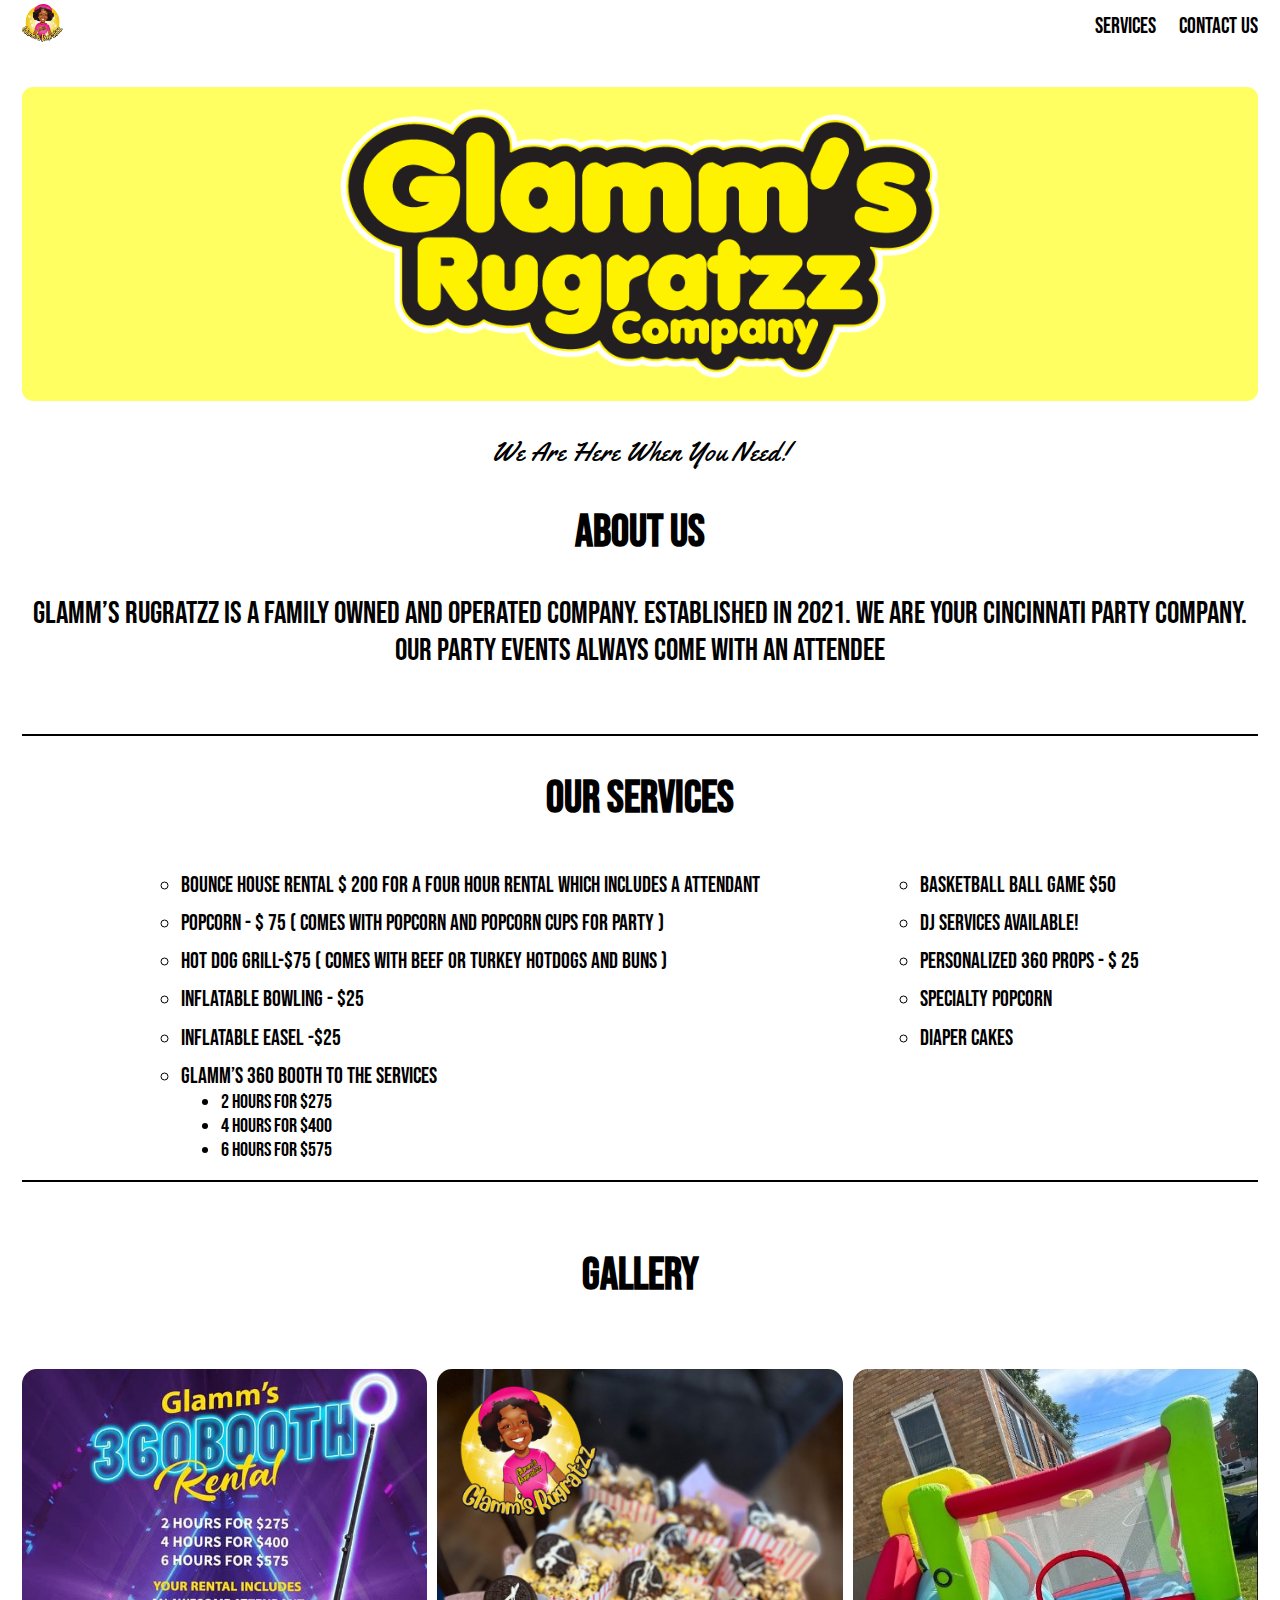
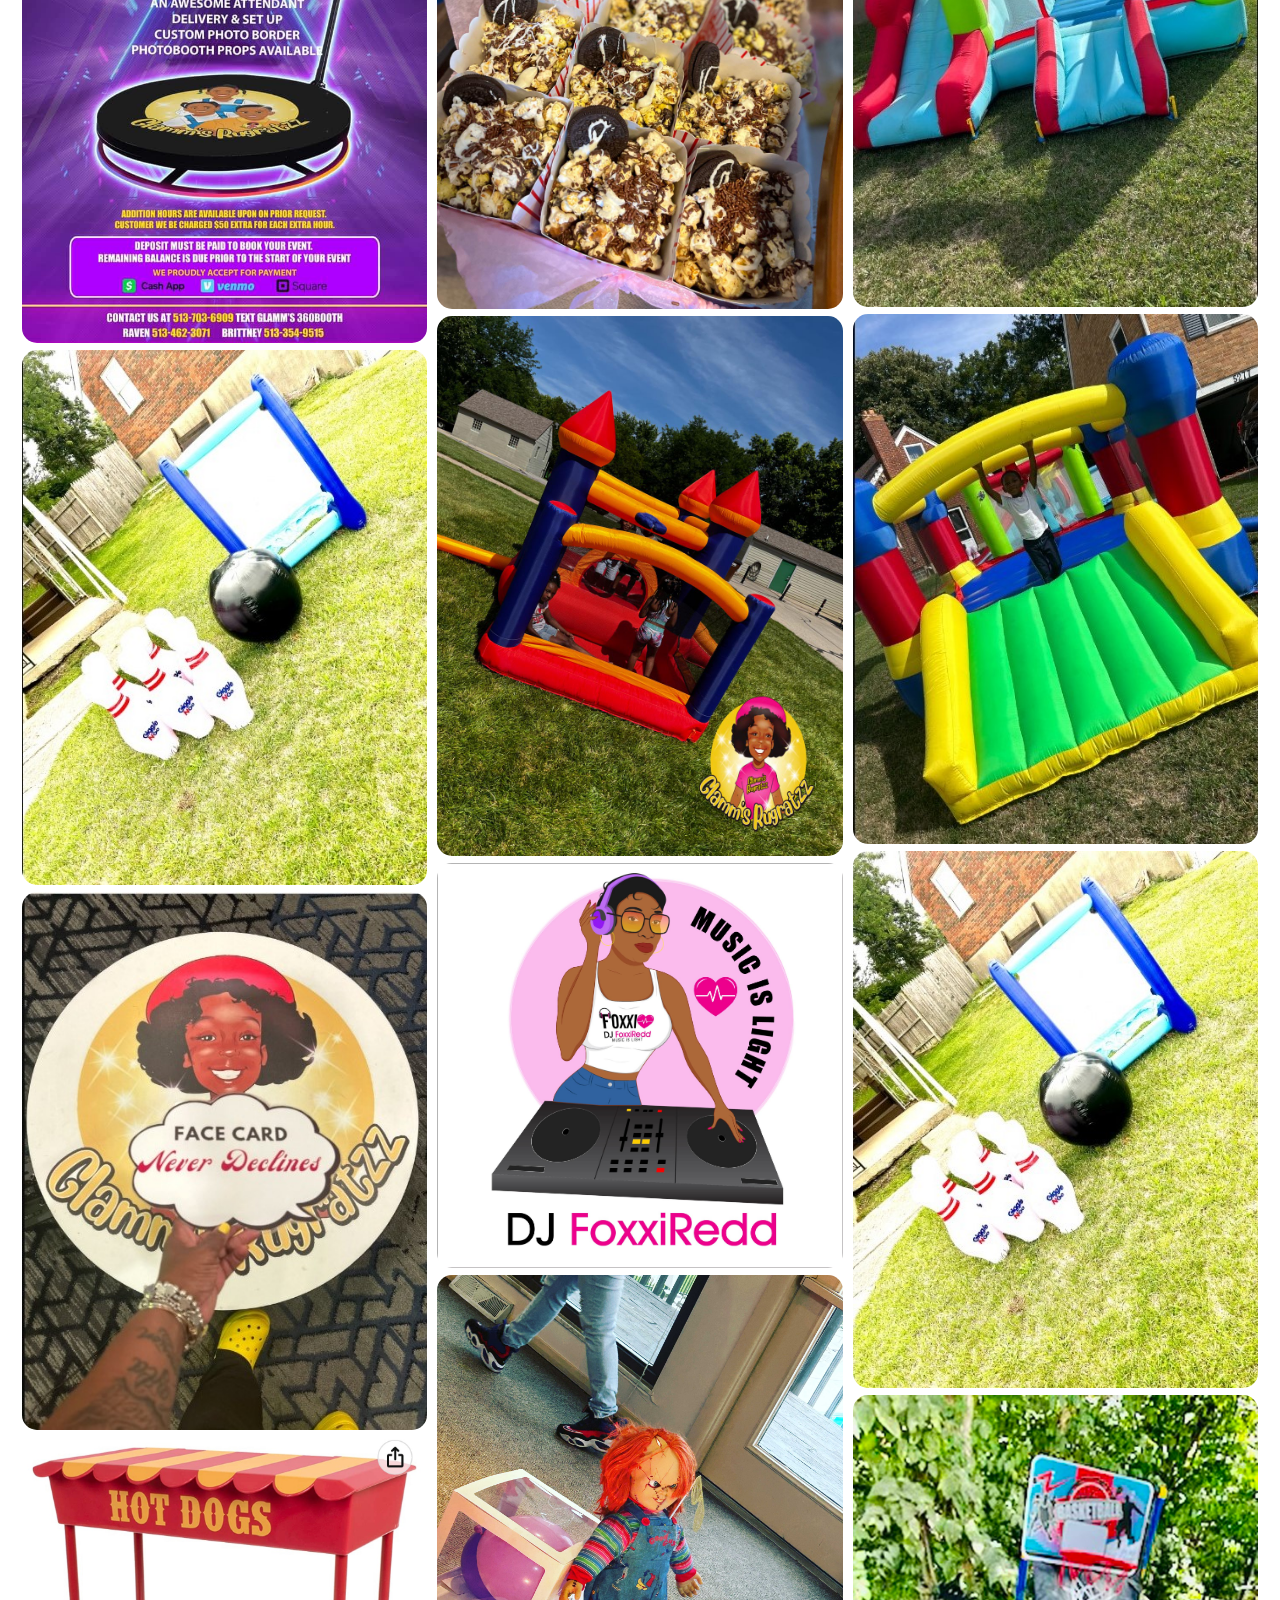
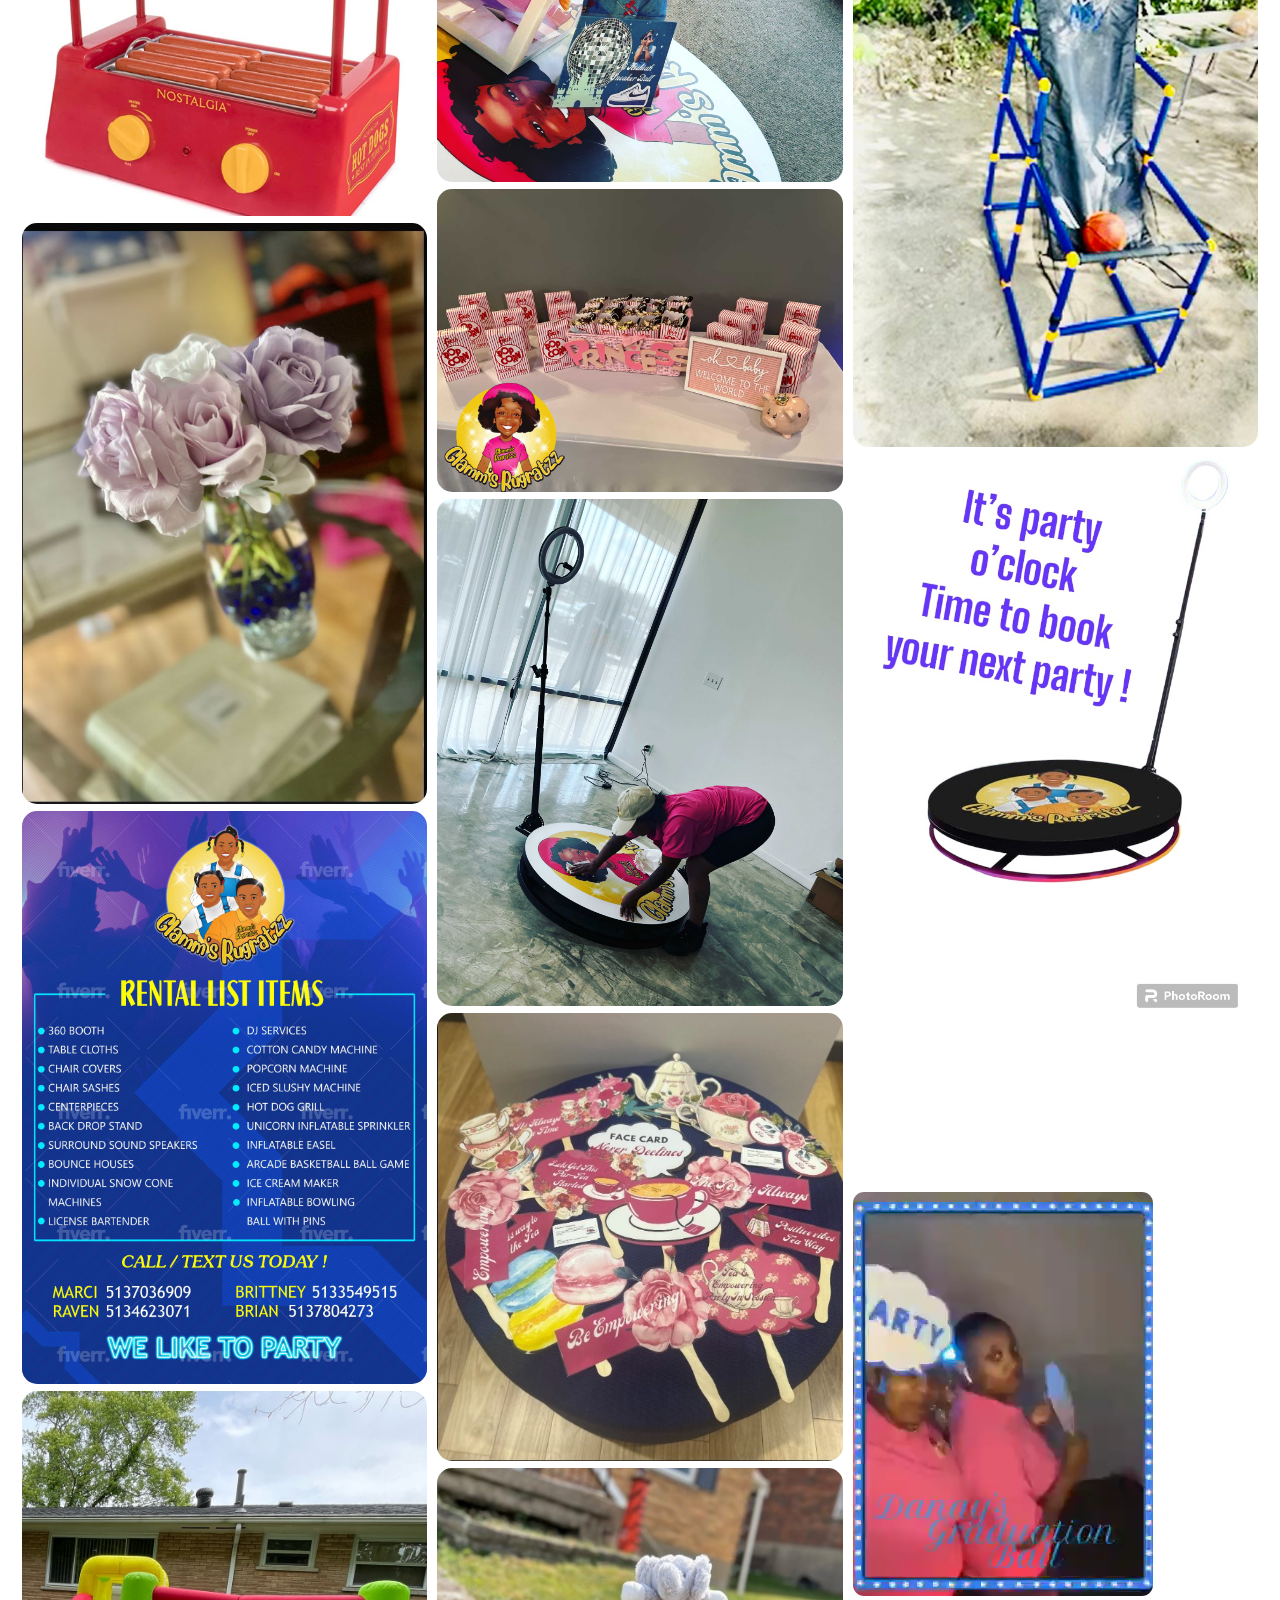
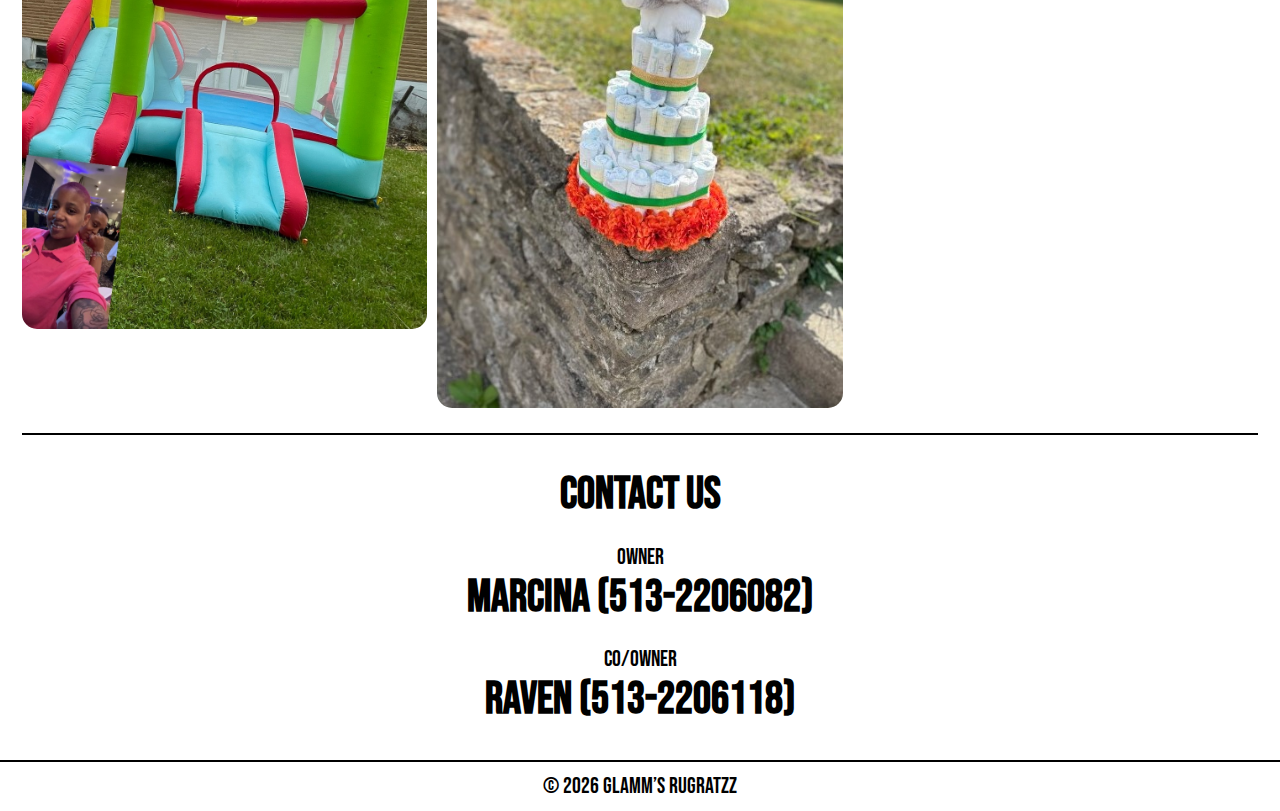
==== index.html @ 045bc251 "4to booth add" ====
<!DOCTYPE html>
<html lang="en">
  <head>
    <meta charset="UTF-8" />
    <meta name="viewport" content="width=device-width, initial-scale=1.0" />
    <title>Document</title>
    <link rel="stylesheet" href="style.css" />

    <link rel="preconnect" href="https://fonts.googleapis.com" />
    <link rel="preconnect" href="https://fonts.gstatic.com" crossorigin />
    <link
      href="https://fonts.googleapis.com/css2?family=Bebas+Neue&family=Yellowtail&display=swap"
      rel="stylesheet"
    />

  </head>
  <body>
    <header>
      <div class="container header_container">
        <div>
          <a href="index.html"><img class="logo" src="imges/logo.png" alt="logo" /></a>
        </div>
        <nav class="prymary_nav">
          <ul>
            <li><a href="#services">services</a></li>
            <li><a href="#contact">contact us</a></li>
          </ul>
        </nav>
        <div class="toggle" aria-controls="menu" aria-expanded="false" role="button">
          <span></span>
          <span></span>
          <span></span>
        </div>
        <nav class="secondary_nav">
          <ul class="secondary_nav_list">
            <li><a href="index.html">home</a></li>
            <li><a href="service.html">services</a></li>
            <li><a href="content.html">contact us</a></li>
          </ul>
        </nav>
        
        
      </div>
    </header>

    <section class="container hero ">
      <div class="hero_img">
        <img src="imges/fnlR3.png" alt="img" />
      </div>
      <p class="title s_title">we are here when you need!</p>
      <div class="text_contant">
        <h1 class="title">About us</h1>
        <p class="contant">
          Glamm’s Rugratzz is a family owned and operated company. Established
          in 2021. We are your Cincinnati party company. Our party events always
          come with an attendee
        </p>
      </div>
    </section>

    <section id="services"  class="container">
      <div class="text_contant">
        <h1 class="title">our services</h1>
      </div>
      <div class="text_contant services">
        <ul>
          <li>Bounce house rental $ 200 for a four hour rental which includes a attendant</li>
          <li>Popcorn - $ 75 ( Comes with popcorn and popcorn cups for party )</li>
          <li>Hot dog grill-$75 ( comes with beef or turkey hotdogs and buns )</li>
          <li>Inflatable bowling - $25</li>
          <li>Inflatable Easel -$25</li>
          <li>Glamm’s 360 Booth to the services
            <ul class="sub_list">
              <li>2 hours for $275</li>
              <li>4 hours for $400</li>
              <li>6 hours for $575</li>
            </ul>
          </li>
        </ul>
        <ul>
          <li>Basketball ball game $50</li>
          <li>DJ Services available!</li>
          <li>Personalized 360 props - $ 25</li>
          <li>Specialty Popcorn</li>
          <li>Diaper cakes</li>
        </ul>
      </div>
    </section>

    <section class="container gallery">
      <h1>Gallery</h1>
      <div class="photo_gallery">
        <figure>
          <img
            src="imges/889533C1-75EE-4BD1-A861-E087E7BD8685.jpeg"
            alt="img"
          />
        </figure>
        <figure>
          <img
            src="imges/img1.jpg"
            alt="img"
          />
        </figure>
        <figure>
          <img
            src="imges/img2.jpg"
            alt="img"
          />
        </figure>
        <figure>
          <img
            src="imges/614C85F6-348F-4958-897B-DCFD3C0B4F11.png"
            alt="img"
          />
        </figure>
        <figure>
          <img
            src="imges/67B61276-31BD-4D61-93CC-D24BB9C4803B.jpg"
            alt="img"
          />
        </figure>
        <figure>
          <img
            src="imges/img3.jpg"
            alt="img"
          />
        </figure>
        <figure>
          <img
            src="imges/D5B353EF-8556-474C-A172-EE68572E37EB.png"
            alt="img"
          />
        </figure>
        <figure>
          <img
            src="imges/img4.jpg"
            alt="img"
          />
        </figure>
        <figure>
          <img
            src="imges/img5.jpg"
            alt="img"
          />
        </figure>
        <figure>
          <img
            src="imges/img6.jpg"
            alt="img"
          />
        </figure>
        <figure>
          <img src="imges/img7.jpg"></img>
        </figure>
        <figure>
          <img src="imges/img8.jpg"></img>
        </figure>
        <figure>
          <img src="imges/img9.jpg"></img>
        </figure>
        <figure>
          <img
          src="imges/img10.jpg"
          alt="img"
          />
        </figure>
        <figure>
          <img
          src="imges/img11.jpg"
          alt="img"
          />
        </figure>
        <figure>
          <img
          src="imges/img12.jpg"
          alt="img"
          />
        </figure>
        <figure>
          <img
          src="imges/img13.jpg"
          alt="img"
          />
        </figure>
        <figure>
          <img
          src="imges/img14.jpg"
          alt="img"
          />
        </figure>
        <figure>
          <img
          src="imges/97E93422-6797-4E2A-B27C-A3CD4DC05DED.jpeg"
          alt="img"
          />
        </figure>
        <figure>
          <img
          src="imges/5EC10B8D-42A9-4A99-B7A7-6548A1D00464.jpeg"
          alt="img"
          />
        </figure>
        <figure>
          <video autoplay muted src="imges/IMG_1021.mov"></video>
        </figure>
        <figure>
          <video autoplay muted src="imges/IMG_1042.mp4"></video>
        </figure>

      </div>
    </section>

    <section id="contact" class="container contact">
      <h1>contact us</h1>
      <div class="contact_content">
        <p>Owner</p>
        <h1>marcina (513-2206082)</h1>
        <p>Co/Owner</p>
        <h1>Raven (513-2206118)</h1>
      </div>
    </section>

    <footer>
      <p>&copy; <span id="current"></span> GLAMM’S RUGRATZZ</p>
    </footer>
    <script src="main.js"></script>
  </body>
</html>
---- style.css ----
*,
*::before,
*::after {
  margin: 0;
  \\padding: 0;
  box-sizing: border-box;
}

:root {
  --min: min(200ch, 100% - 2rem);
  --margin: 1.5em;
  --color-primary: #ffffff;
  --color-secondary: #fdfde9;
  --color-text: #ffff;
}

html {
  font-family: "Bebas Neue", sans-serif;
  font-size: calc(16px + 0.5vmax);
}

body {
  background-color: var(--color-primary);
  text-transform: uppercase;
}

li {
  list-style-type: none;
}

a {
  text-decoration: none;
  color: black;
}

a:hover {
  color: rgb(206, 206, 0);
}

h1,
p {
  text-align: center;
}

.container {
  inline-size: var(--min);
  margin: auto;
}

header {
  inline-size: 100%;
  background-color: var(--color-primary);
  padding: 0.2em 0;
}

.logo {
  max-inline-size: 1.8em;
}

.header_container {
  position: relative;
  display: flex;
  align-items: center;
  justify-content: space-between;
}

.prymary_nav ul{
  display: flex;
  gap: 1em;
}
/* --------------------------------------------------- */

.toggle {
  position: absolute;
  right: 0;
  z-index: 100;
}

.secondary_nav, .toggle, .bg {
  display: none;
}
/* --------------------------------------------------- */
section {
  border-bottom: 2px solid black;
  padding-bottom: 0.8em;
}

/* .hero {
  block-size: 100vh;
} */

.hero_img {
  display: flex;
  align-items: center;
  justify-content: center;

  background-color: rgb(255, 255, 98);
  padding: 1em 0;
  border-radius: 0.5em;
  margin: var(--margin) 0;
}

.hero_img img {
  inline-size: min(50% - 0.8rem);
}

.s_title {
    font-family: "Yellowtail", cursive;
    text-transform: capitalize;
    font-size: 1.2rem;
}

.title {
  margin: 0.8em 0;
}

.contant {
  font-size: 1.4rem;
  margin-bottom: var(--margin);
}

.services li{
  list-style-type: circle;
  margin-top: .5em;
}
.sub_list li {
  list-style-type: disc;
  font-size: .9rem;
  margin-top: auto;
}
.services {
  display: flex;
  \\align-items: center;
  justify-content: space-evenly;

}
.services p{
  \\text-align: left;
}

/* .photo_gallery {
  display: flex;
  justify-content: center;
  gap: 1em;
} */
/* .photo_gallery {
  display: grid;
  grid-template-columns: 1fr 1fr 1fr;
  gap: 1em;
} */
.photo_gallery {
  width: 100% ;
  margin:auto;
  columns: 3;
  column-gap: 10px;
}

.photo_gallery figure {
  width: 100%;
  \\margin-bottom: 5px;
  break-inside: avoid;
}
.photo_gallery figure img {
  max-width: 100%;
  border-radius: 15px;
}
.photo_gallery figure video {
  max-width: 100%;
  border-radius: .5em;
}


.gallery h1 {
  margin: 1.5em 0;
}
/* figure {
  flex: 1;
}
figure img {
  inline-size: 100%;
  block-size: 100%;
  border-radius: .5em;
  object-fit: cover;
}

.column {
  display: flex;
  flex-direction: column;
  align-items: center;
  gap: 1em;
} */

.contact {
  border-bottom: none;
  padding: 1.5em 0;
}

.contact_content p{
    margin-top: 1em;
}

footer {
  background-color: var(--color-primary);
  padding: 0.5em 0;
  border-top: 2px solid black;
}

footer p {
  text-align: center;
}


@media (max-width: 768px) {
  .prymary_nav {
    display: none;
  }

  /* ------------------------------------------------ */

  .toggle {
    width: 1.5em;
    height: 1.5em;
    cursor: pointer;
    display: flex;
    flex-direction: column;
    justify-content: space-around;
    align-items: center;   
    z-index: 98;
  }
  
  .toggle span {
    background-color: #000000;
    width: 80%;
    height: 2px;
  }
  
  .toggle.active{
    transform: rotate(-180deg);
    z-index: 99;
  }
  .toggle.active span:nth-child(1){
    position: absolute;
    top: 50%;
    left: 50%;
    transform: translate(-50%, -50%) rotate(45deg);
  }
  .toggle.active span:nth-child(2){
    opacity: 0;
  }
  .toggle.active span:nth-child(3){
    position: absolute;
    top: 50%;
    left: 50%;
    transform: translate(-50%, -50%) rotate(-45deg);
  }

  .secondary_nav_list {
    visibility: hidden;
  }  
  .secondary_nav {
    display: block;
    background-color: antiquewhite;
    position: fixed;
    top: 0;
    right: 0;
    width: 0vw;
    height: 100vh;
    z-index: 98;
    transition: width 400ms cubic-bezier(0, 0.81, 0.59, 0.97);
  }
  .secondary_nav.show .secondary_nav_list {
    visibility: visible;
  }
  .secondary_nav.show {
    width: 100vw;
  } 

  .secondary_nav_list {
    margin: 3em;
  }
  .secondary_nav_list li {
    margin-top: 1em;
  }

  .services {
    display: block;
    padding: 0 1em;
  }

  /* ------------------------------------------------- */

  .photo_gallery {
    columns: 2;
  }


  section {
    padding-bottom: 0.4em;
  }
}
@media (max-width: 412px) {
    .s_title {
        font-size: 1rem;
    }
    .photo_gallery {
      columns: 2;
    }
  
    .contant {
        font-size: 1.2rem;     
    }
    
}
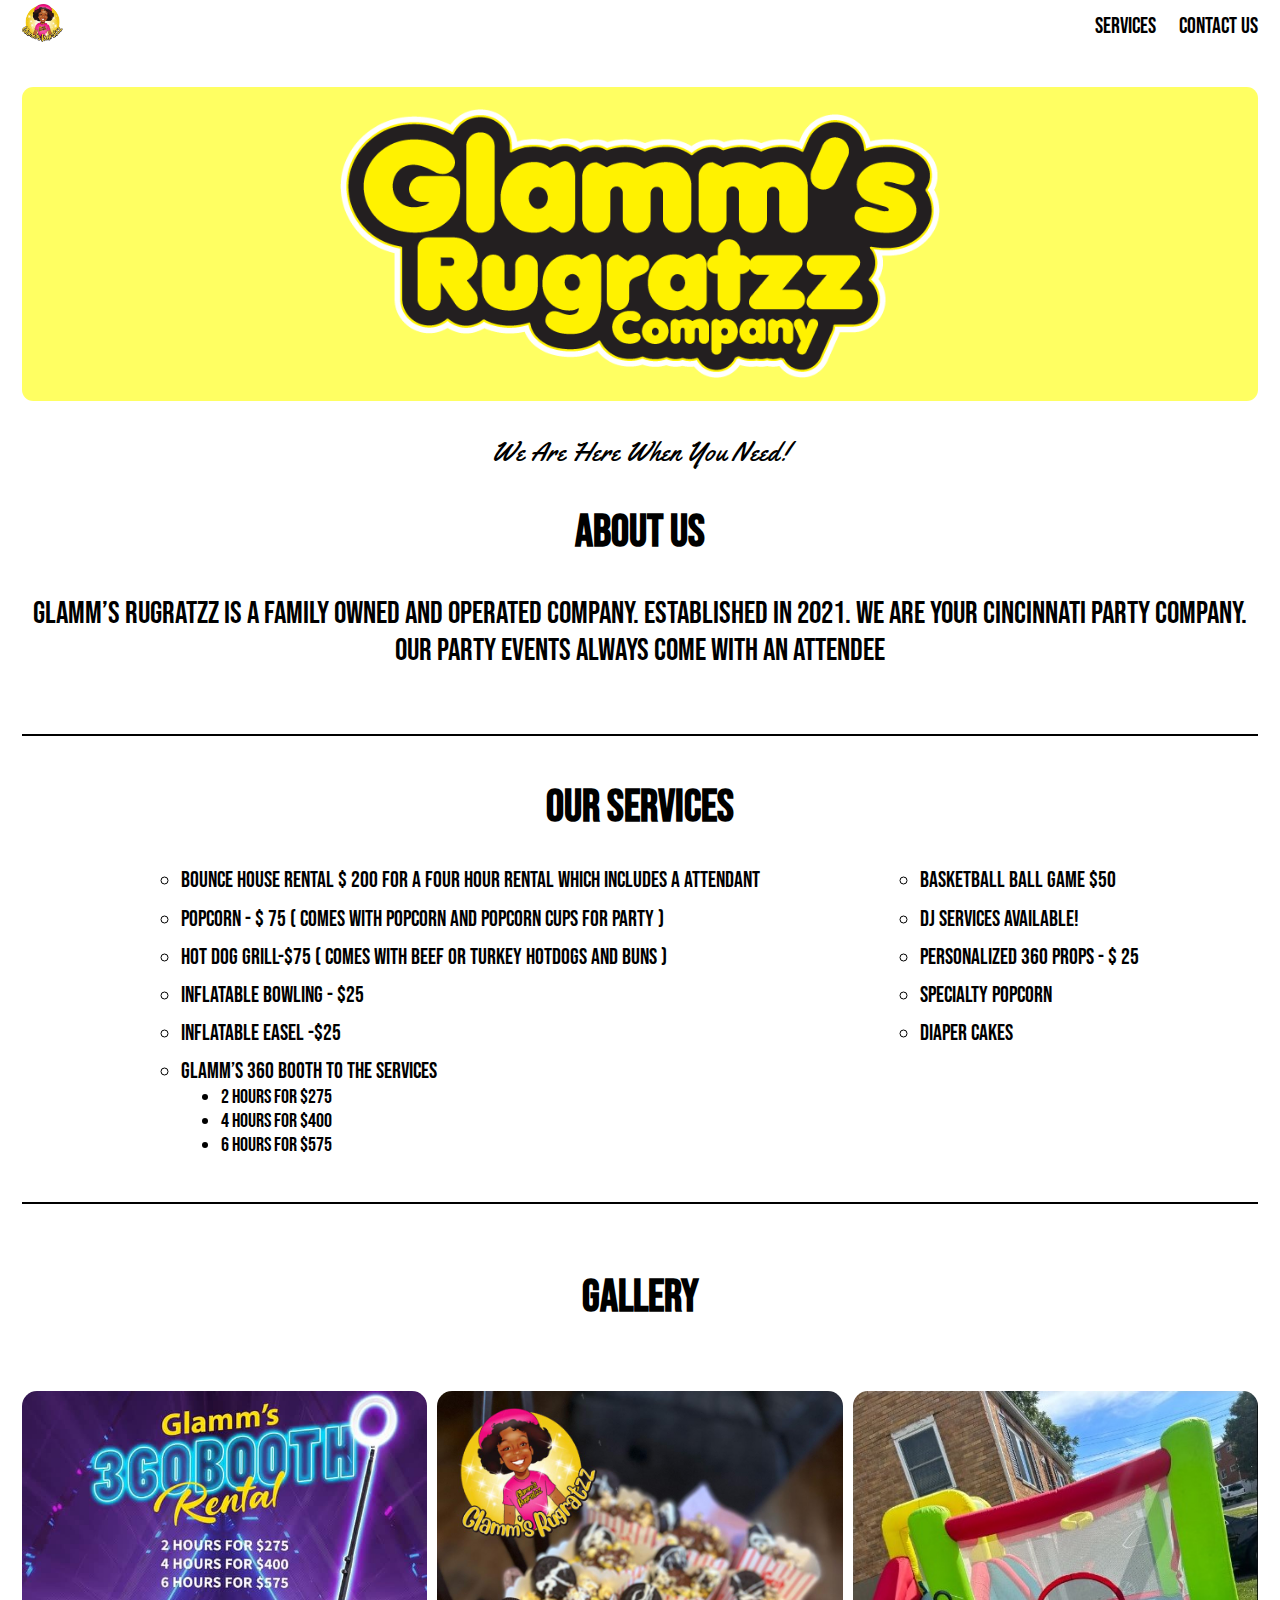
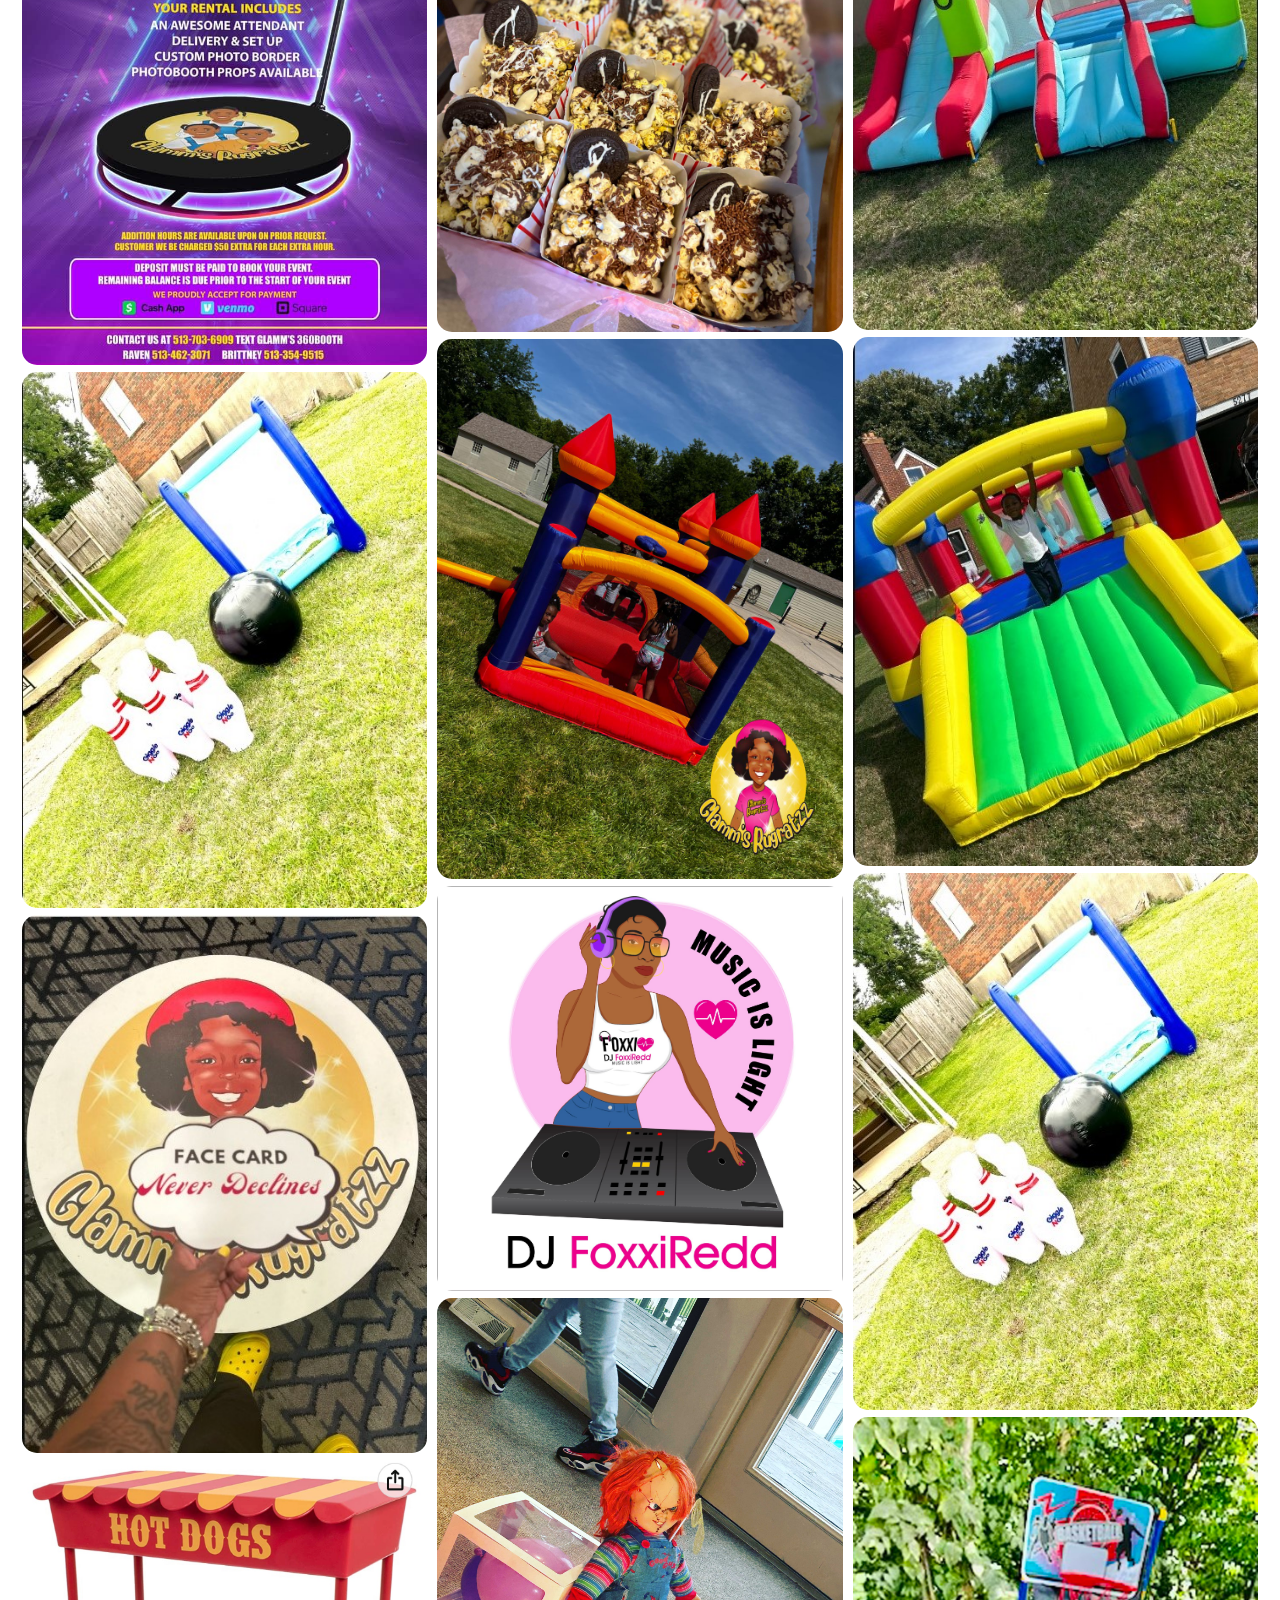
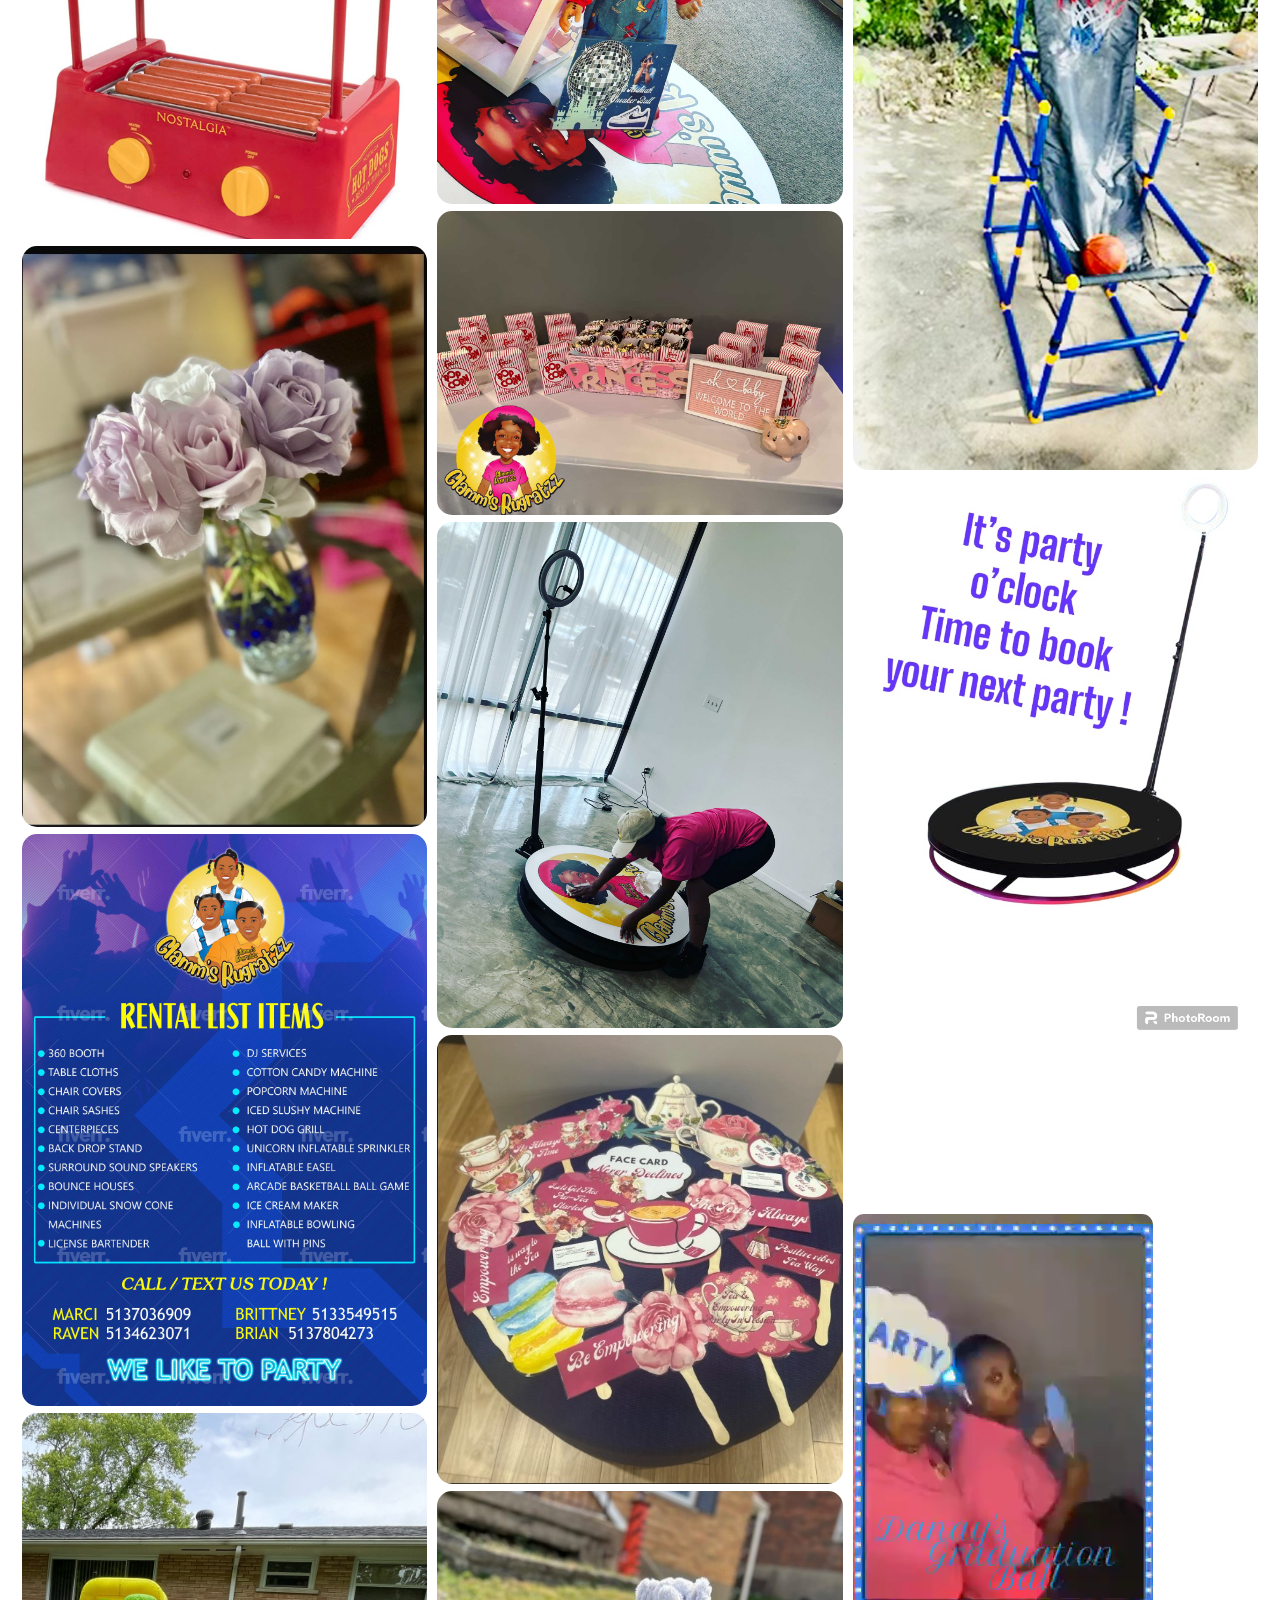
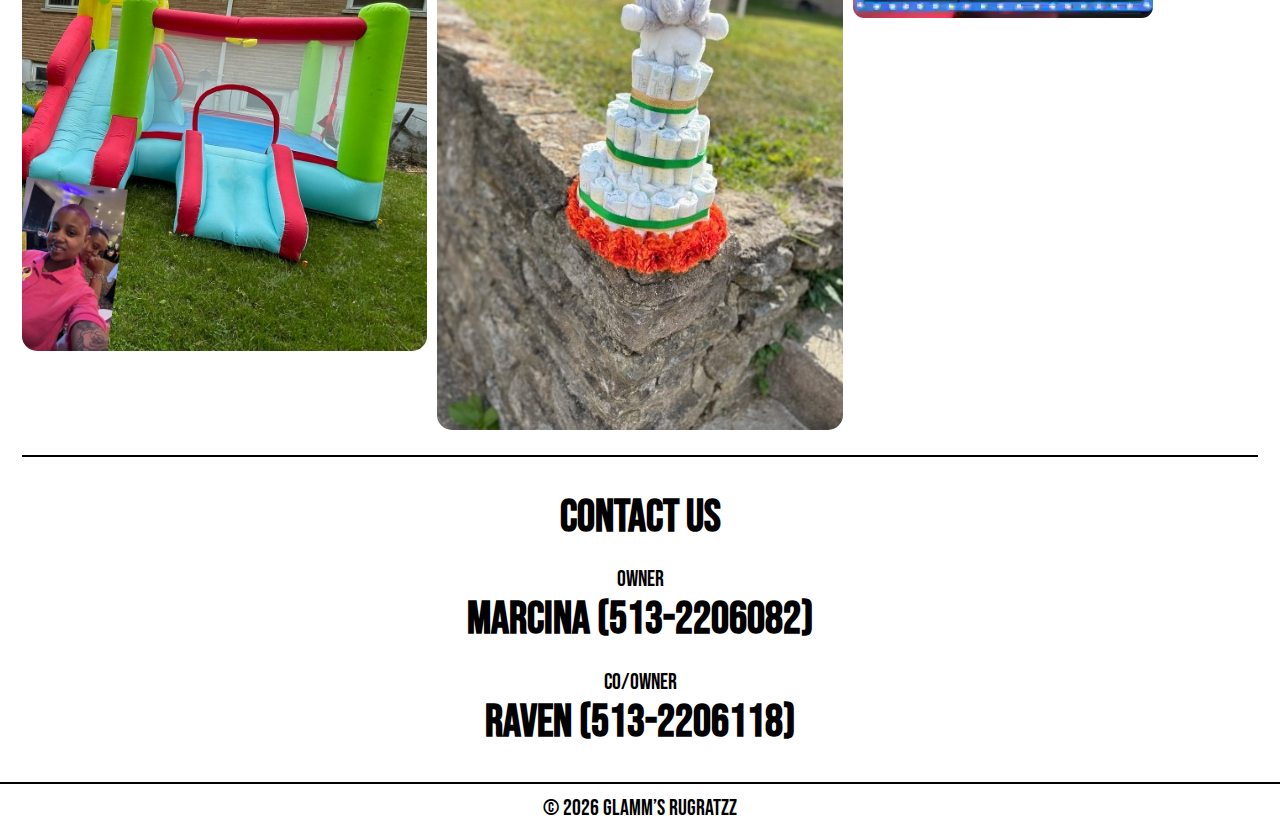
==== commit ac6d587e: "N_update" ====
--- a/index.html
+++ b/index.html
@@ -58,7 +58,7 @@
       </div>
     </section>
 
-    <section id="services"  class="container">
+    <section id="services"  class="container services_container">
       <div class="text_contant">
         <h1 class="title">our services</h1>
       </div>
--- a/style.css
+++ b/style.css
@@ -128,11 +128,18 @@
   font-size: .9rem;
   margin-top: auto;
 }
+.services_container {
+  padding: 2em 0;
+  
+}
+.services_container h1{
+  margin: 0;
+}
 .services {
   display: flex;
   \\align-items: center;
   justify-content: space-evenly;
-
+  margin-top: 1em;
 }
 .services p{
   \\text-align: left;
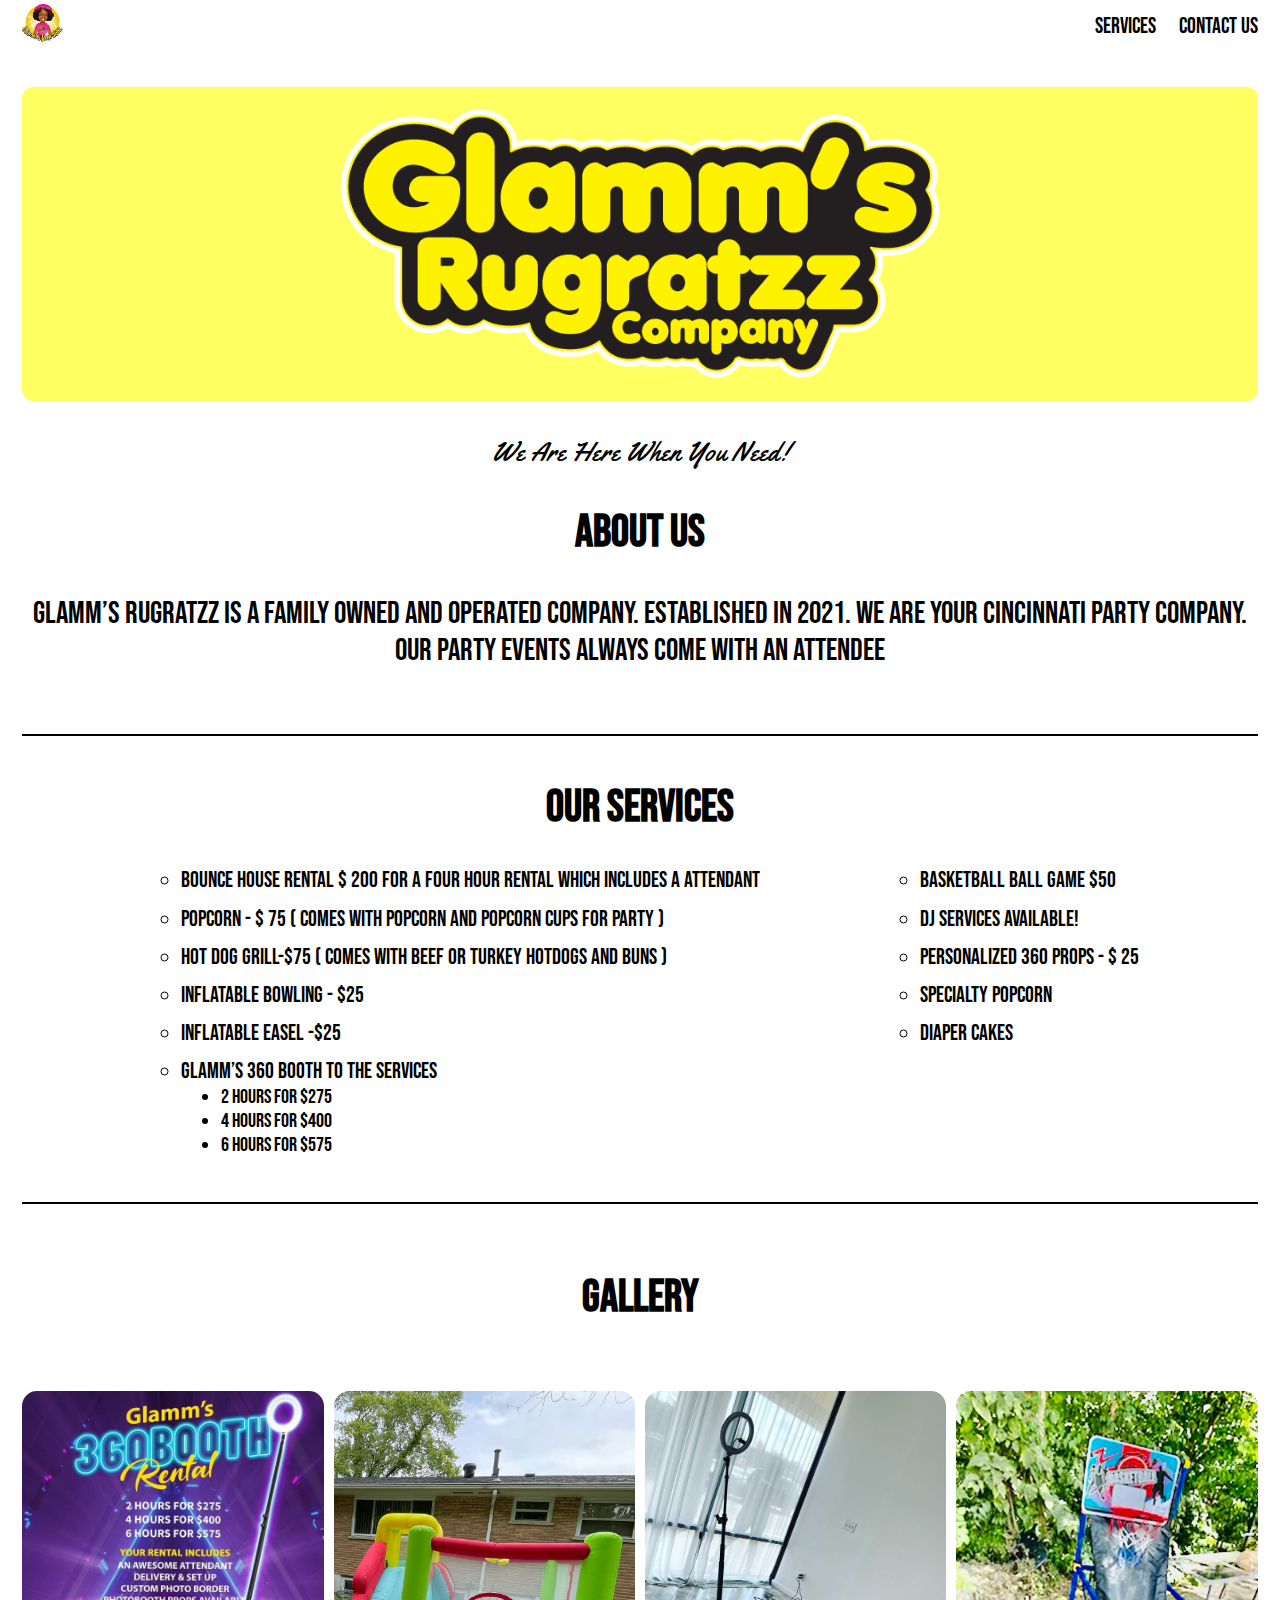
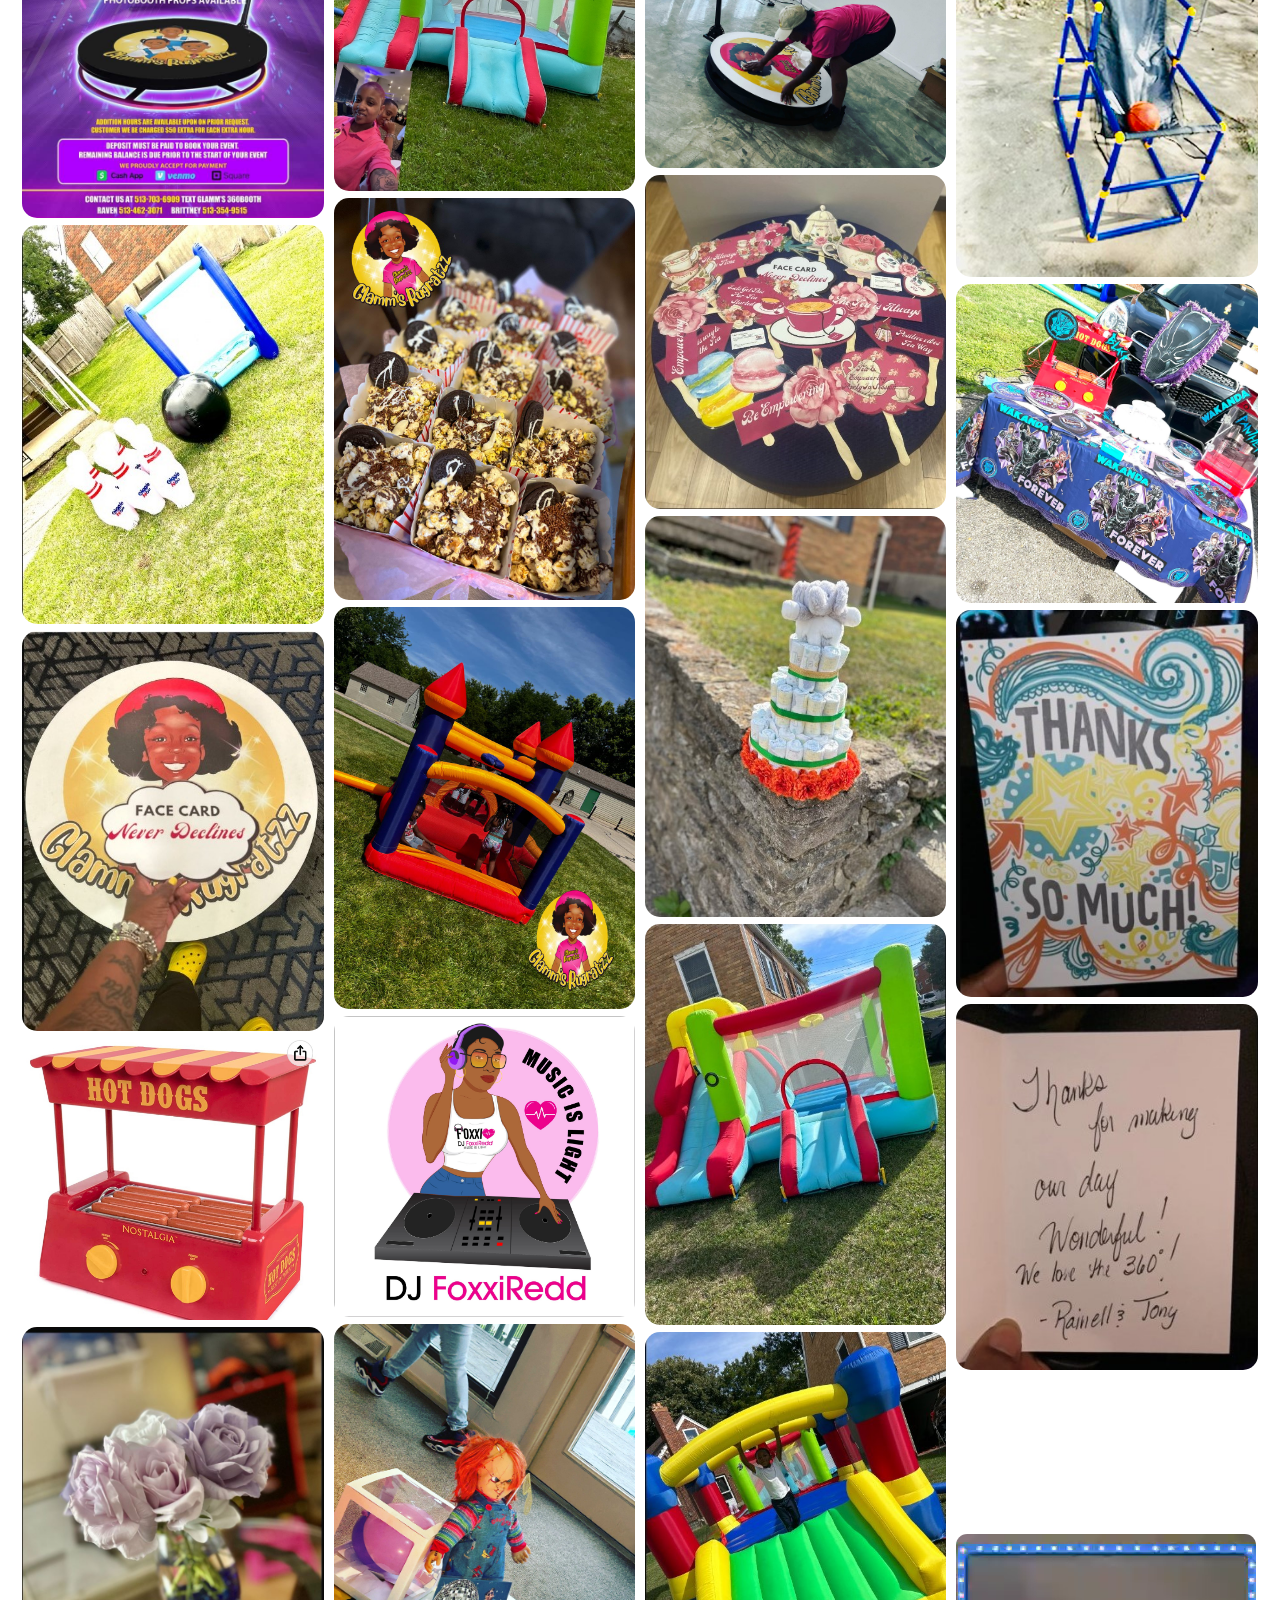
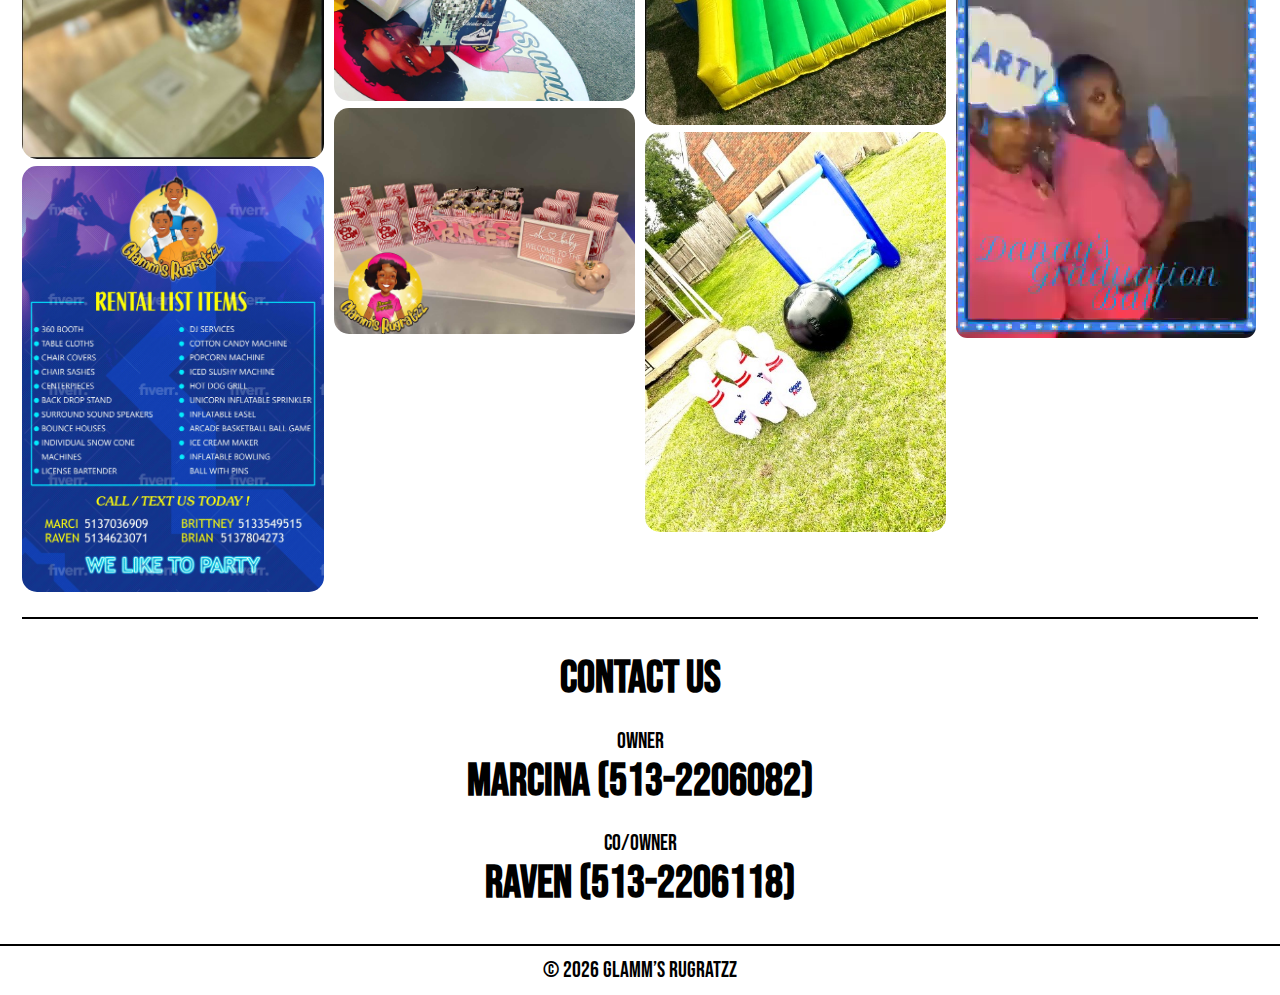
==== commit c48f63a6: "img update" ====
--- a/index.html
+++ b/index.html
@@ -195,17 +195,38 @@
           alt="img"
           />
         </figure>
-        <figure>
+        <!-- <figure>
           <img
           src="imges/5EC10B8D-42A9-4A99-B7A7-6548A1D00464.jpeg"
           alt="img"
           />
+        </figure> -->
+        <figure>
+          <img
+          src="imges/1F84066E-BA9C-4FDE-84C4-F6DA6D3745A0.jpeg"
+          alt="img"
+          />
+        </figure>
+        <figure>
+          <img
+          src="imges/4014FDD3-E02B-4BC0-A488-E9AB6B023A9D.jpeg"
+          alt="img"
+          />
+        </figure>
+        <figure>
+          <img
+          src="imges/SharedScreenshot.jpg"
+          alt="img"
+          />
         </figure>
         <figure>
           <video autoplay muted src="imges/IMG_1021.mov"></video>
         </figure>
         <figure>
           <video autoplay muted src="imges/IMG_1042.mp4"></video>
+        </figure>
+        <figure>
+          <video autoplay muted src="imges/IMG_1381.mp4"></video>
         </figure>
 
       </div>
--- a/style.css
+++ b/style.css
@@ -158,7 +158,7 @@
 .photo_gallery {
   width: 100% ;
   margin:auto;
-  columns: 3;
+  columns: 4;
   column-gap: 10px;
 }
 
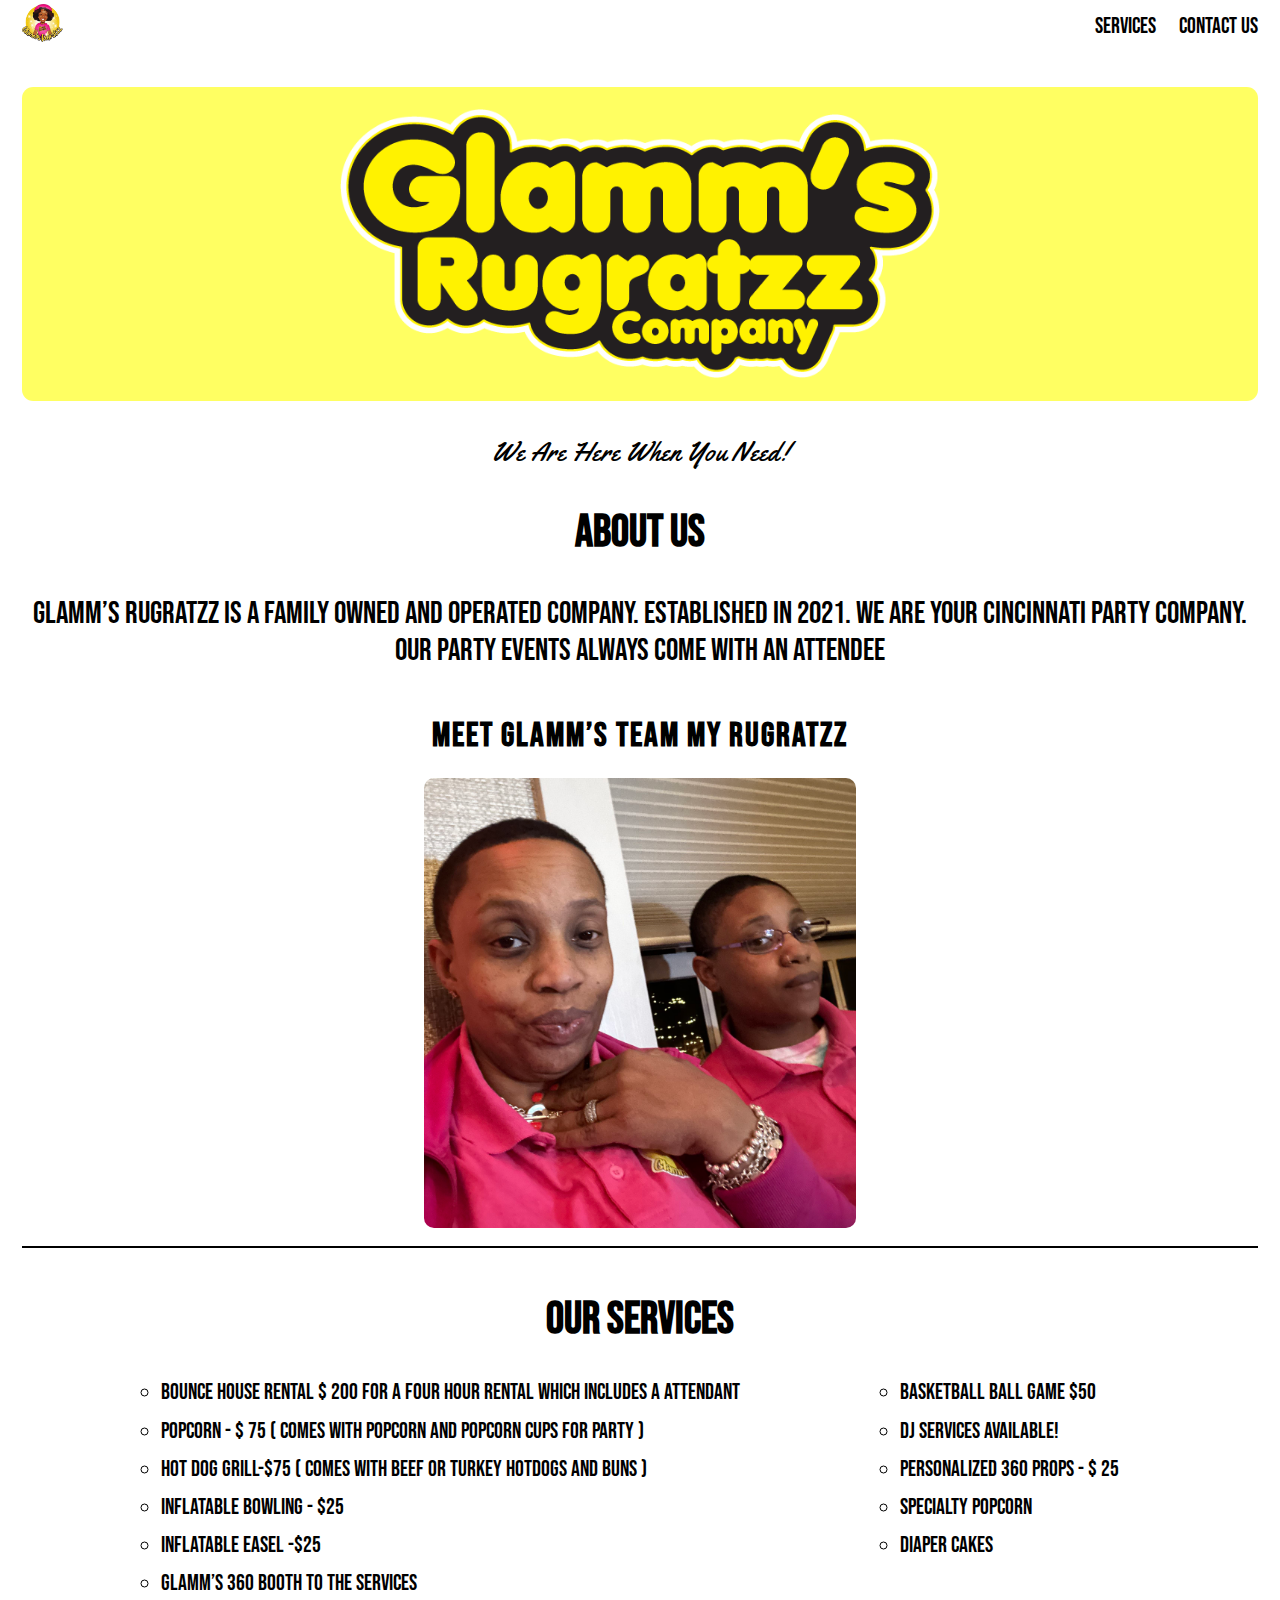
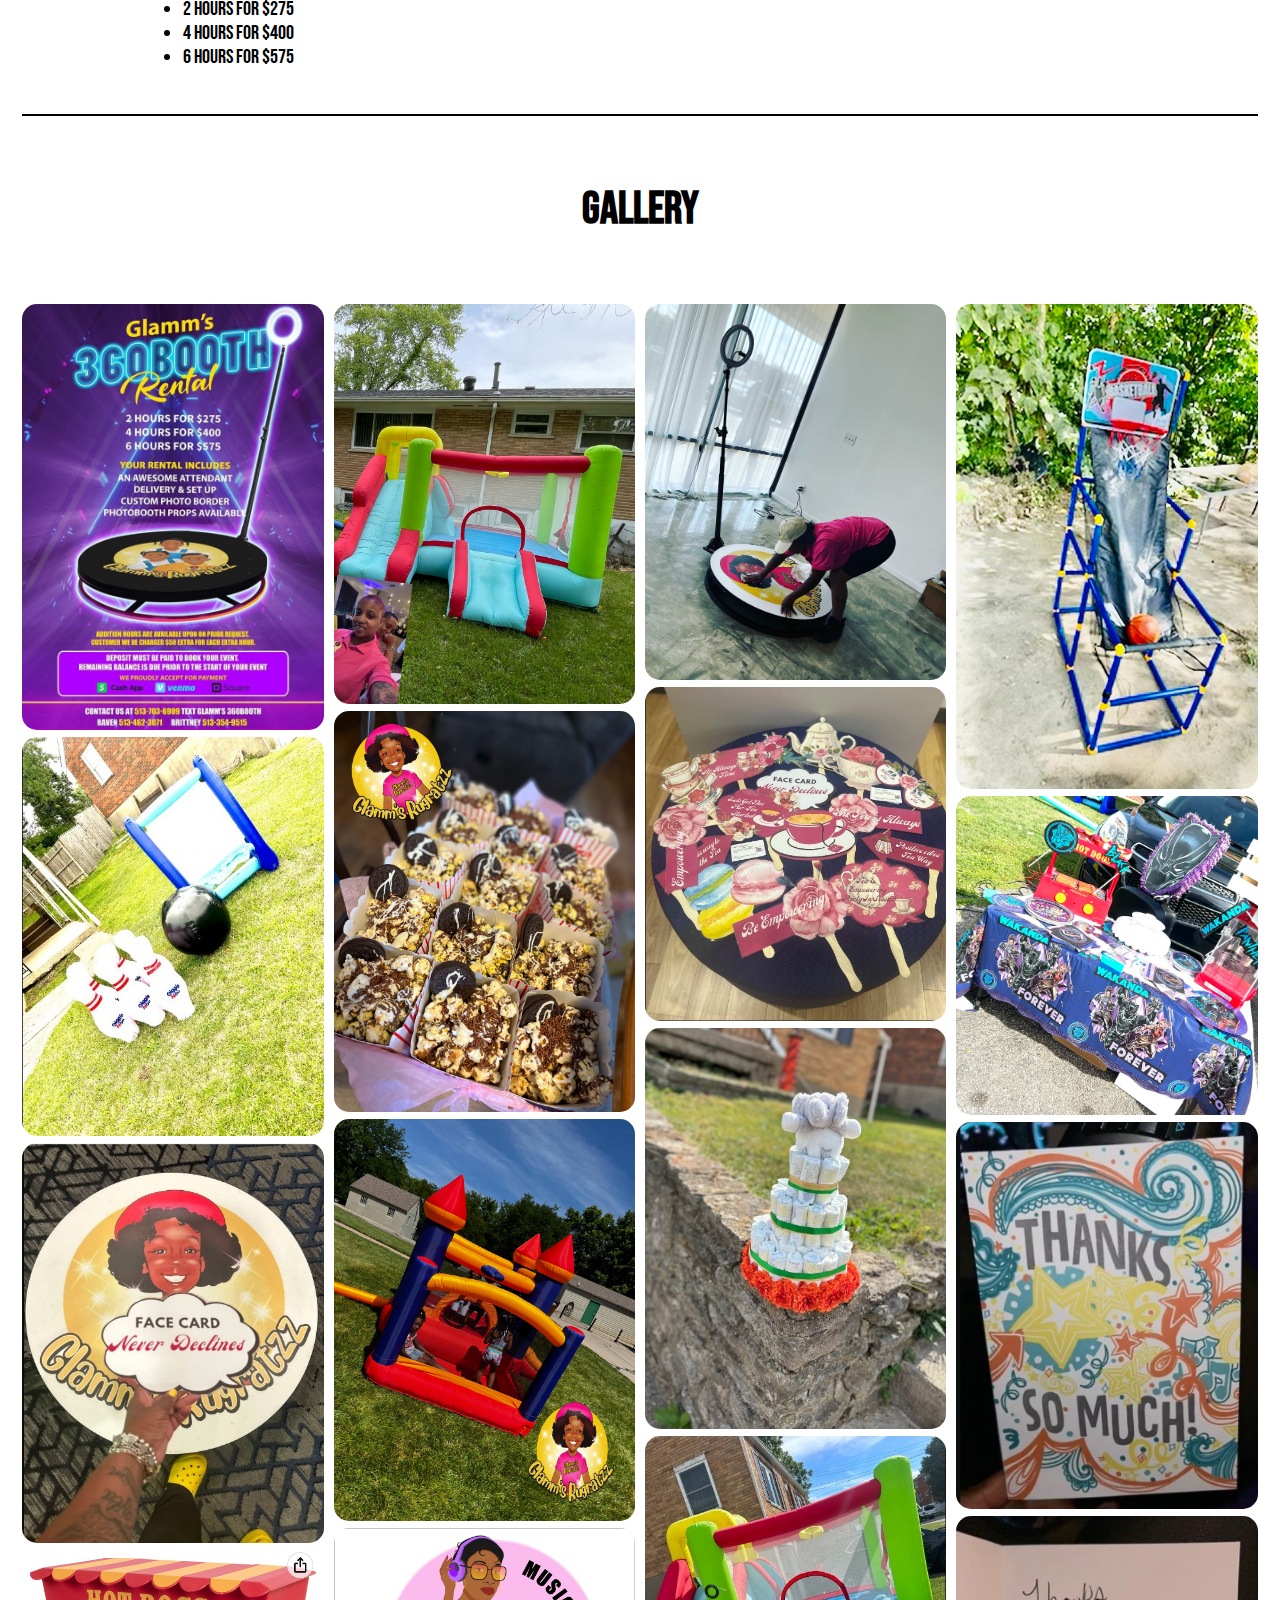
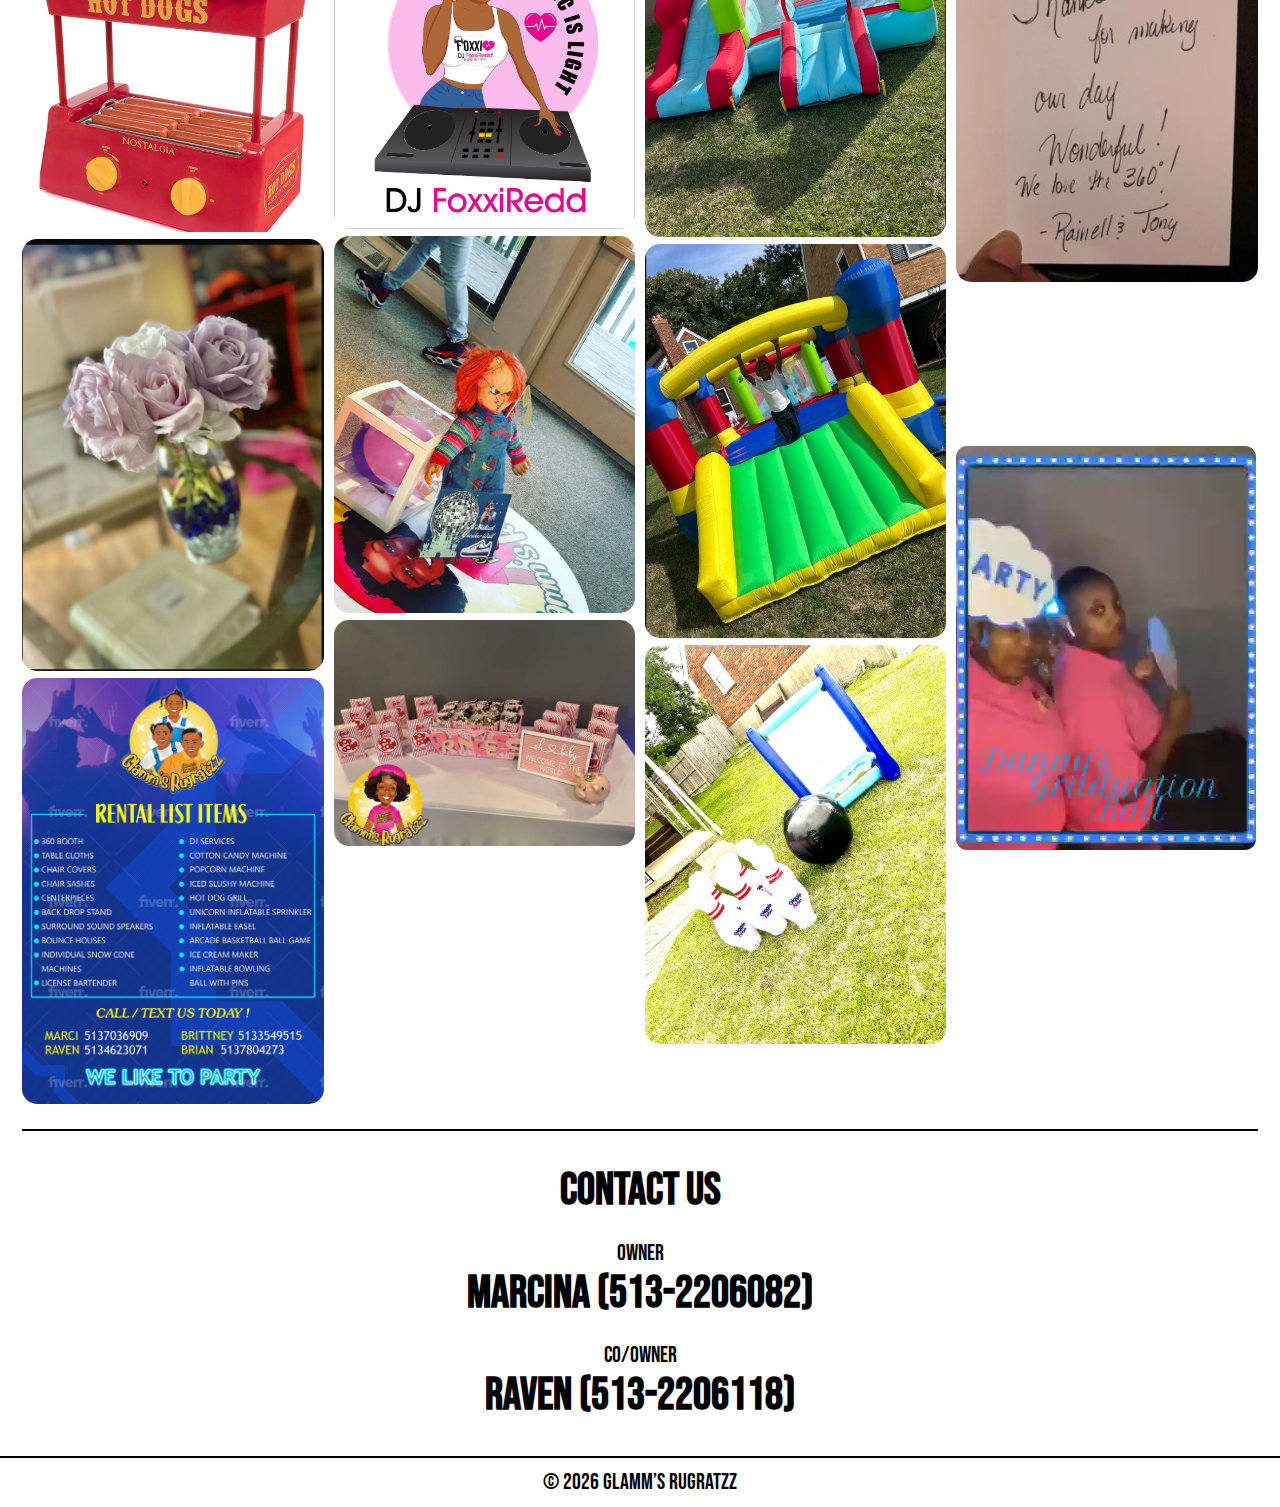
==== commit da894c87: "add img" ====
--- a/index.html
+++ b/index.html
@@ -56,6 +56,10 @@
           come with an attendee
         </p>
       </div>
+      <h1 class="team">Meet Glamm’s Team my Rugratzz </h1>
+      <div class="img">
+        <img src="imges/83D176ED-F307-4842-A5C5-324EB25BF06E (1).jpg" alt="img">
+      </div>
     </section>
 
     <section id="services"  class="container services_container">
--- a/style.css
+++ b/style.css
@@ -70,7 +70,7 @@
 }
 /* --------------------------------------------------- */
 
-.toggle {
+\\.toggle {
   position: absolute;
   right: 0;
   z-index: 100;
@@ -113,6 +113,22 @@
 .title {
   margin: 0.8em 0;
 }
+.img {
+  width: 100%;
+  display: flex;
+  align-items: center;
+  justify-content: center;
+}
+
+.team {
+  font-size: 1.5rem;
+  letter-spacing: 2px;
+}
+.img img {
+  width: 35%;
+  border-radius: 10px;
+  margin-top: 1em;
+}
 
 .contant {
   font-size: 1.4rem;
@@ -144,7 +160,9 @@
 .services p{
   \\text-align: left;
 }
-
+.services ul {
+  padding: 0 1em ;
+}
 /* .photo_gallery {
   display: flex;
   justify-content: center;
@@ -283,7 +301,7 @@
   } 
 
   .secondary_nav_list {
-    margin: 3em;
+    margin: 3em 1em;
   }
   .secondary_nav_list li {
     margin-top: 1em;
@@ -291,8 +309,11 @@
 
   .services {
     display: block;
-    padding: 0 1em;
-  }
+    \\padding: 0 1em;
+  }
+  /* .services ul {
+    padding: 0 1em ;
+  } */
 
   /* ------------------------------------------------- */
 
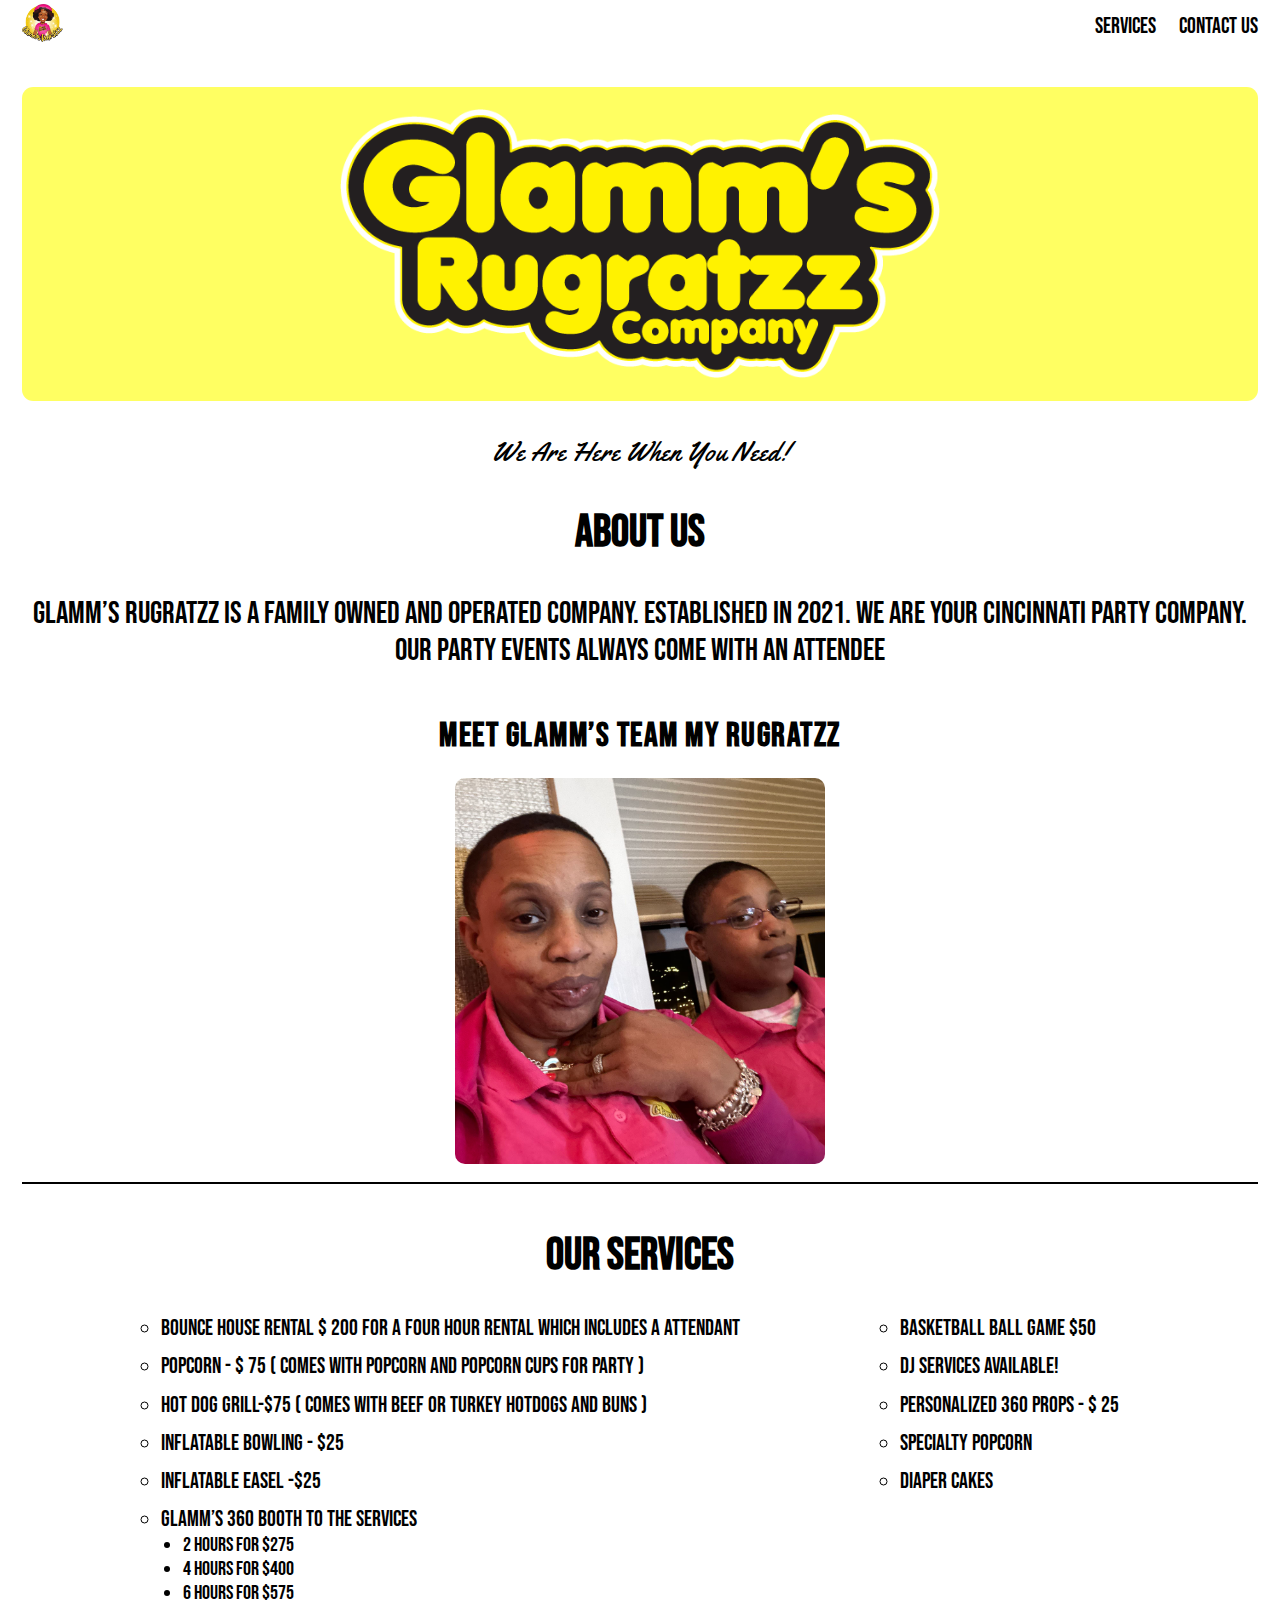
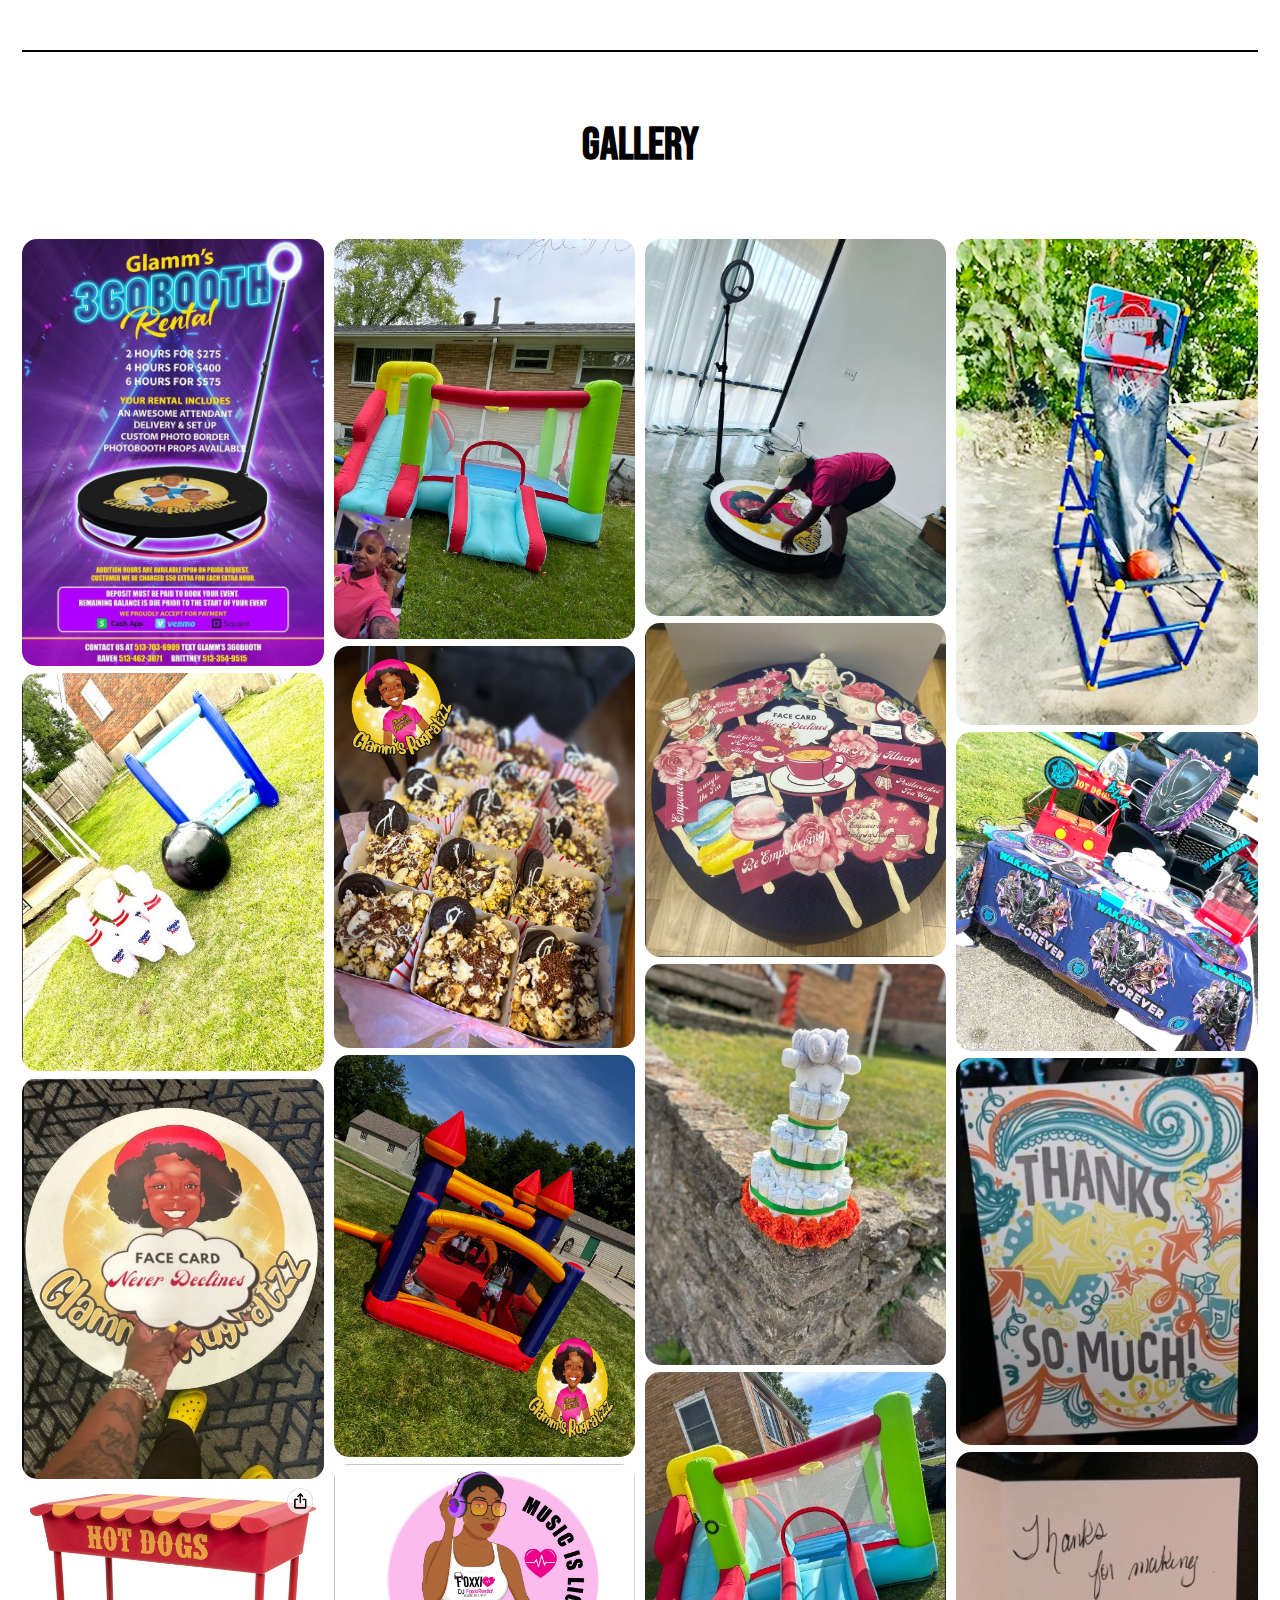
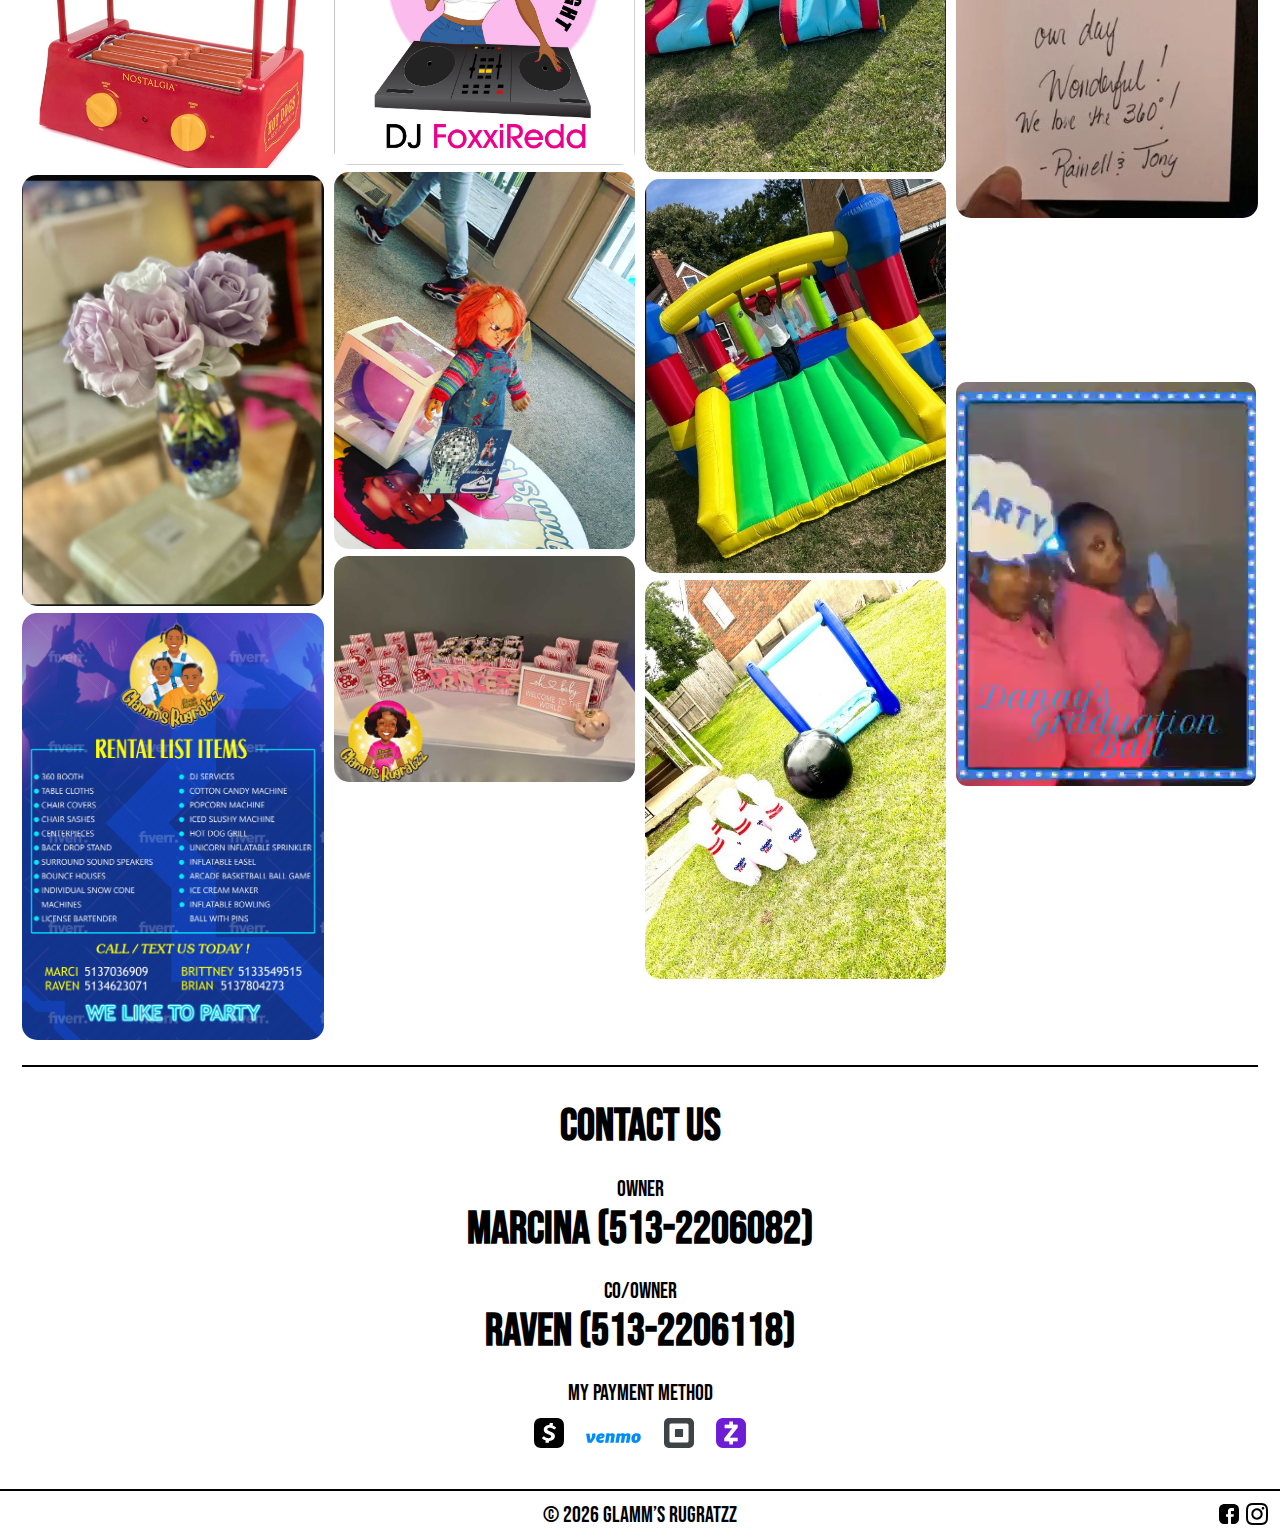
==== commit 943daa5b: "pay mathod" ====
--- a/index.html
+++ b/index.html
@@ -244,10 +244,23 @@
         <p>Co/Owner</p>
         <h1>Raven (513-2206118)</h1>
       </div>
+      <div class="pay_mathod">
+        <p>my payment method</p>
+        <div class="pay_container">
+          <a href="https://cash.app/"><img src="imges/cashapp.svg"></a>      
+          <a href="https://venmo.com/"><img src="imges/download.svg" style="width: 55px"></a>
+          <a href="https://squareup.com/us/en/"><img src="imges/square_44px.svg"></a>
+          <a href="https://www.zellepay.com/"><img src="imges/unnamed.webp"></a>
+        </div>
+      </div>
     </section>
 
     <footer>
       <p>&copy; <span id="current"></span> GLAMM’S RUGRATZZ</p>
+      <div class="Social">
+        <a href="https://www.facebook.com/queenflawzztees"><img src="imges/facebook.svg" alt="fblink"></a>
+        <a href="https://instagram.com/glamms_rugratzz?igshid=MzMyNGUyNmU2YQ%3D%3D&utm_source=qr"><img src="imges/instagram-fill.svg" alt="fblink"></a>
+      </div>
     </footer>
     <script src="main.js"></script>
   </body>
--- a/style.css
+++ b/style.css
@@ -122,10 +122,10 @@
 
 .team {
   font-size: 1.5rem;
-  letter-spacing: 2px;
+  letter-spacing: 1.5px;
 }
 .img img {
-  width: 35%;
+  width: 30%;
   border-radius: 10px;
   margin-top: 1em;
 }
@@ -219,17 +219,40 @@
   border-bottom: none;
   padding: 1.5em 0;
 }
-
+.pay_mathod {
+  margin-top: 1em;
+}
+
+.pay_container {
+  display: flex;
+  align-items: center;
+  justify-content:center;
+  gap: 1em;
+
+  margin-top: .5em;
+}
+
+.pay_container img {
+  width: 30px;
+ 
+}
 .contact_content p{
     margin-top: 1em;
 }
 
 footer {
+  position: relative;
   background-color: var(--color-primary);
   padding: 0.5em 0;
   border-top: 2px solid black;
 }
 
+.Social {
+  position: absolute;
+  top: .5em;
+  right: 0.5em;
+}
+
 footer p {
   text-align: center;
 }
@@ -239,7 +262,11 @@
   .prymary_nav {
     display: none;
   }
-
+  
+  .img img {
+    width: 40%;
+  }
+  
   /* ------------------------------------------------ */
 
   .toggle {
@@ -330,6 +357,10 @@
     .s_title {
         font-size: 1rem;
     }
+    .team {
+      font-size: 1rem;
+      letter-spacing: .5px;
+    }
     .photo_gallery {
       columns: 2;
     }
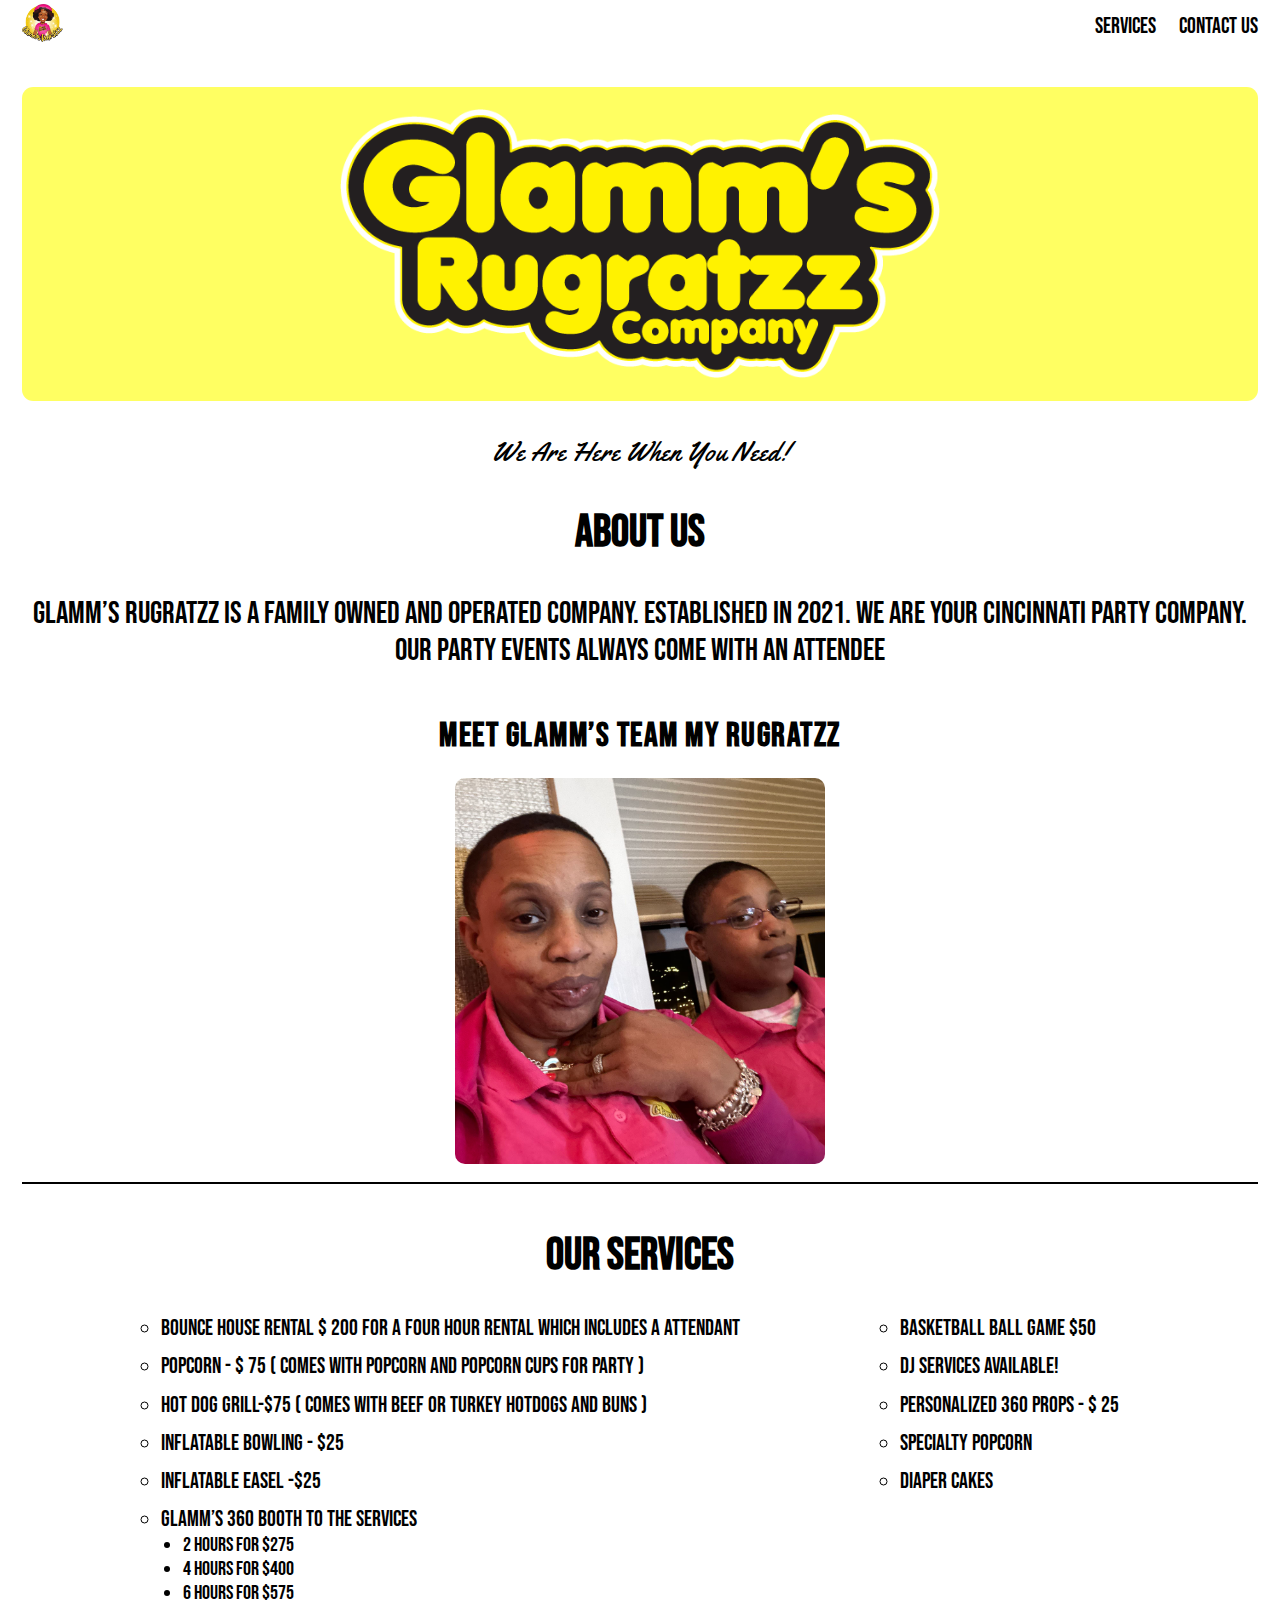
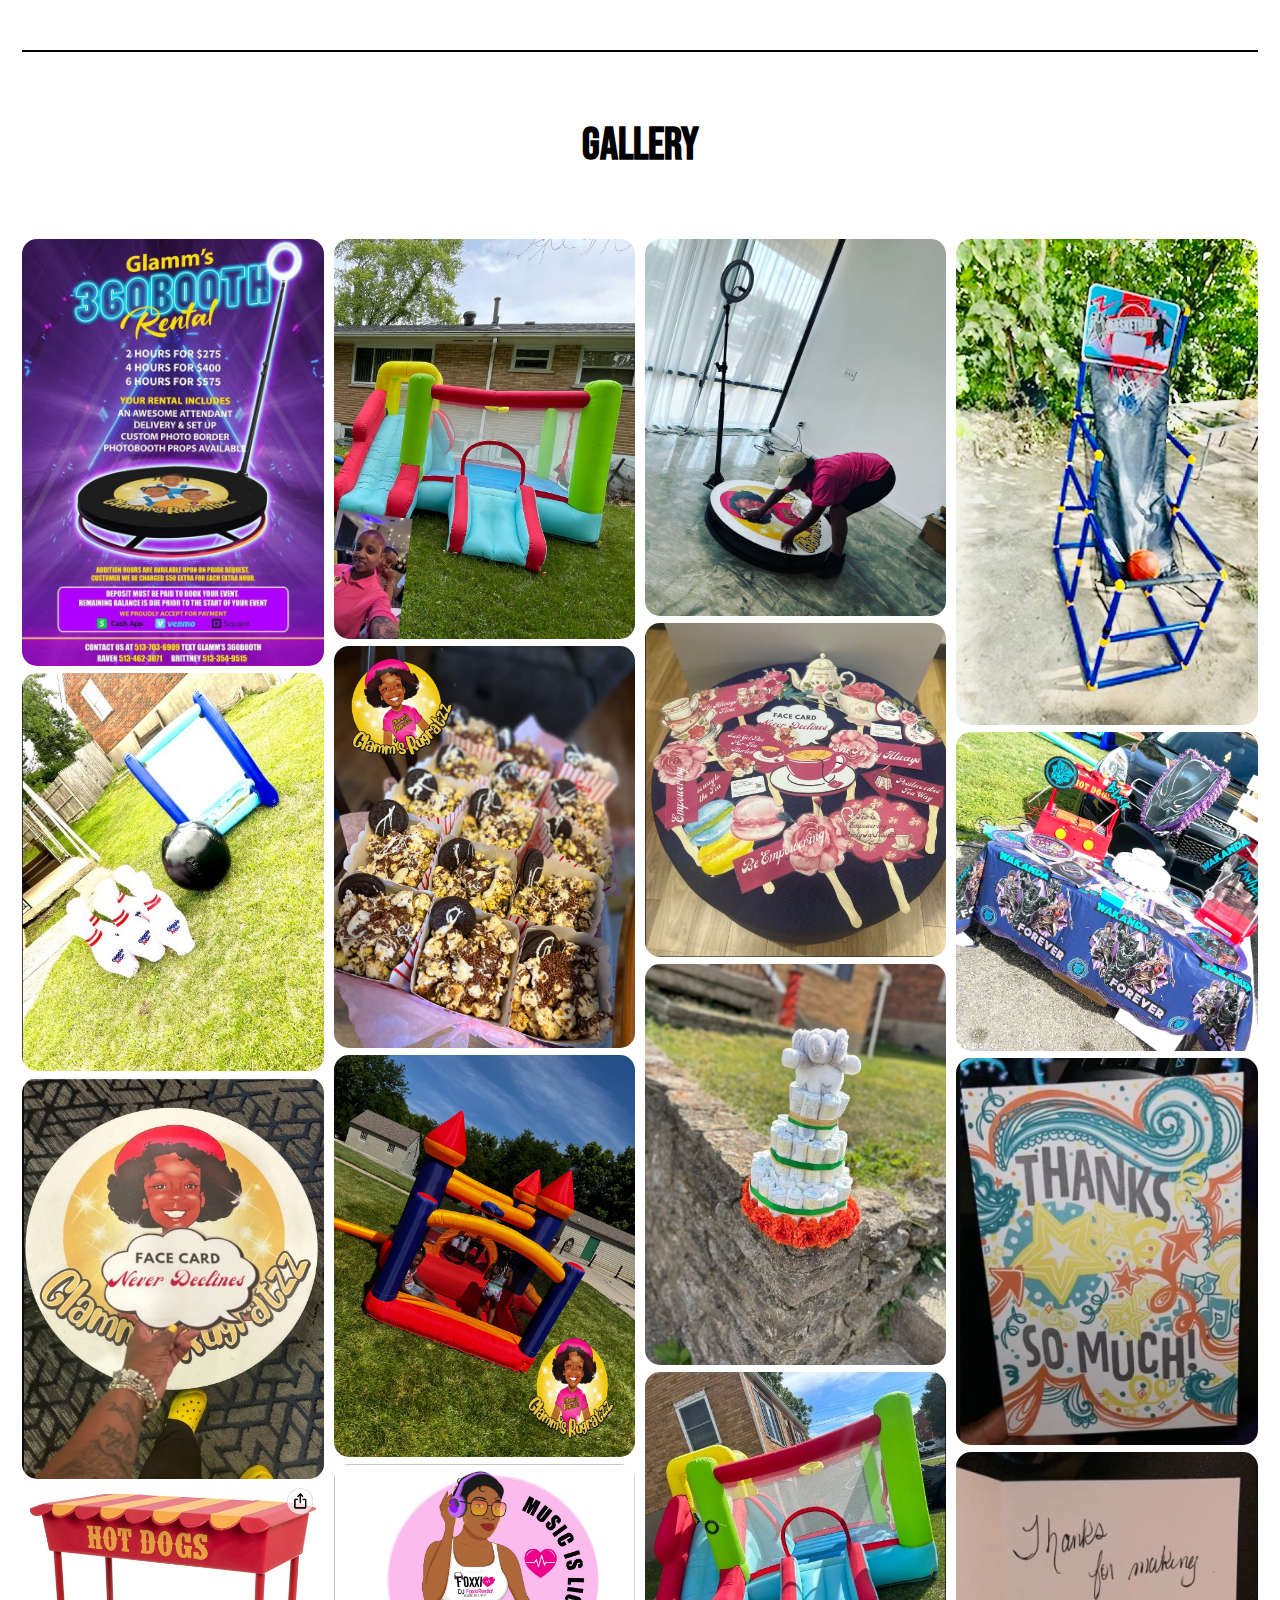
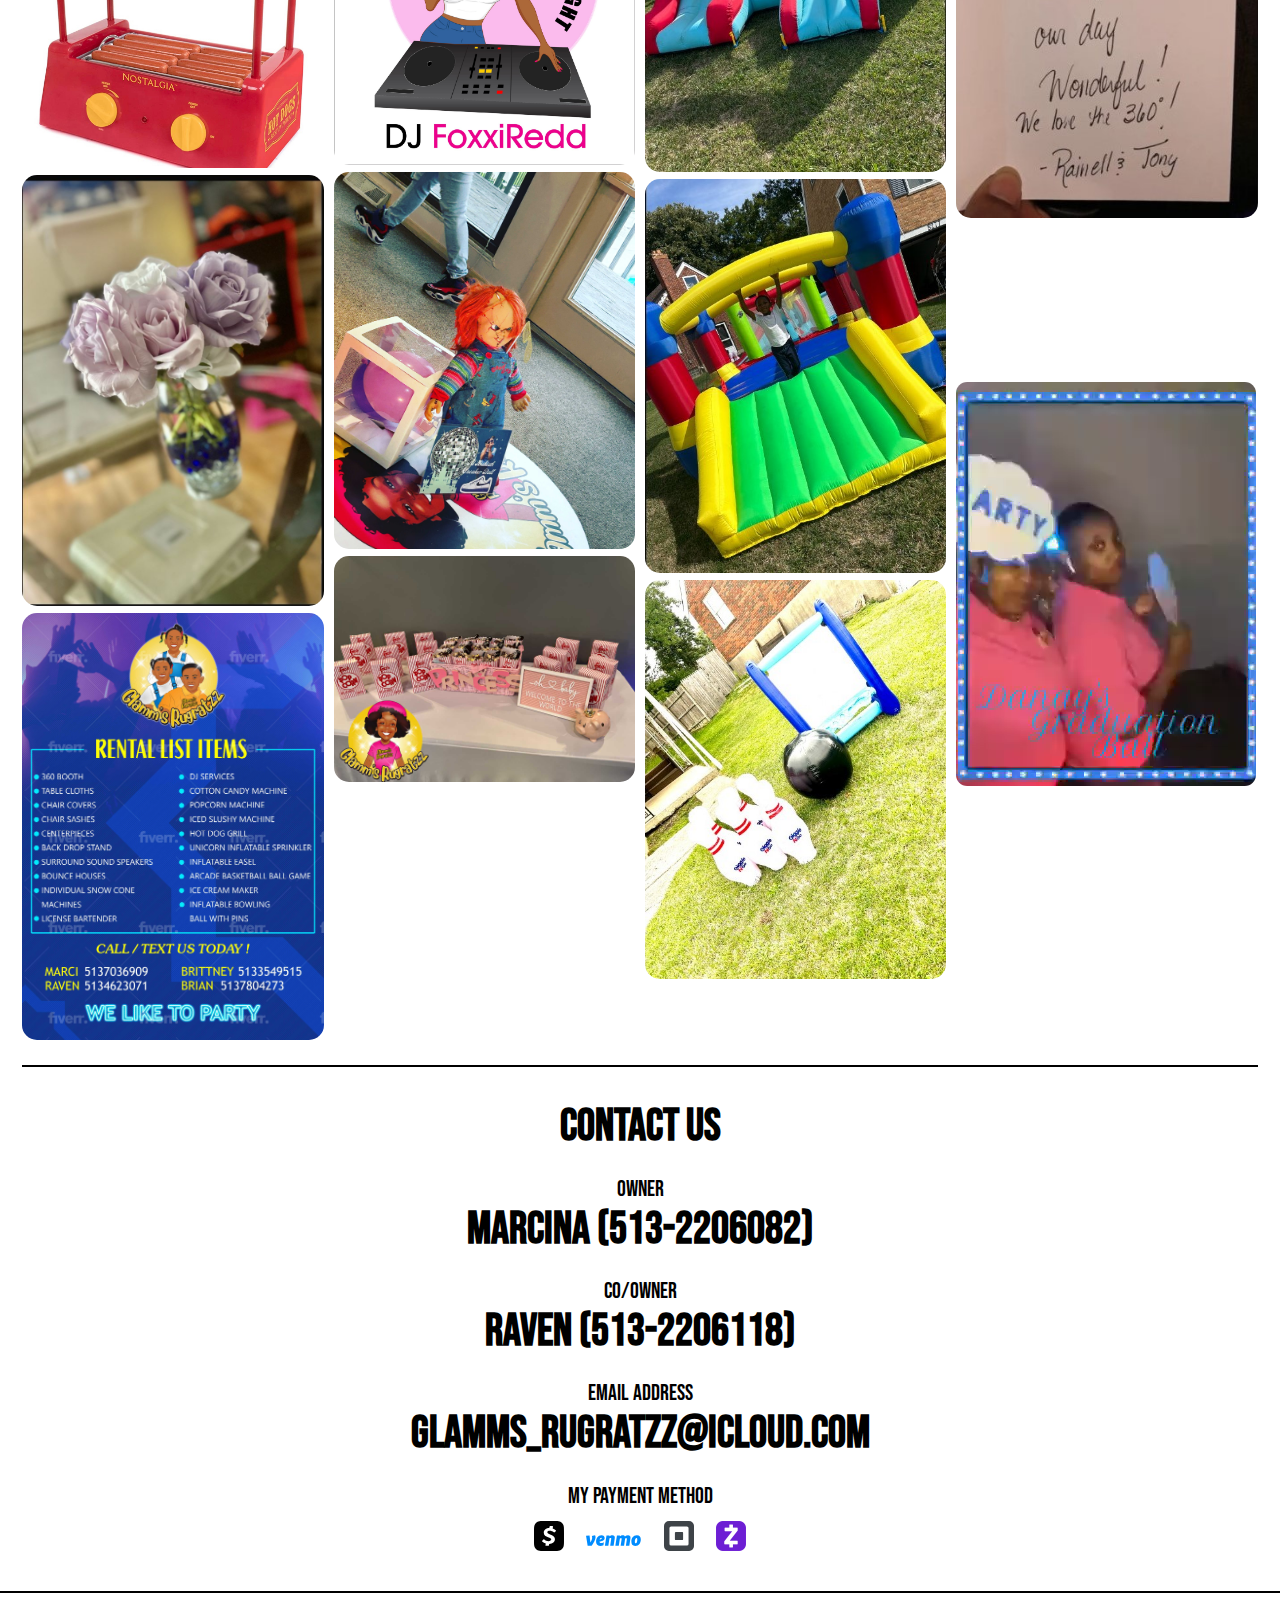
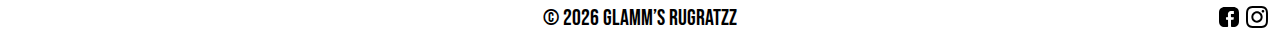
==== commit 3975a3f1: "email id" ====
--- a/index.html
+++ b/index.html
@@ -243,6 +243,8 @@
         <h1>marcina (513-2206082)</h1>
         <p>Co/Owner</p>
         <h1>Raven (513-2206118)</h1>
+        <p>Email address</p>
+        <h1>glamms_rugratzz<span>@</span>Icloud.com</h1>
       </div>
       <div class="pay_mathod">
         <p>my payment method</p>
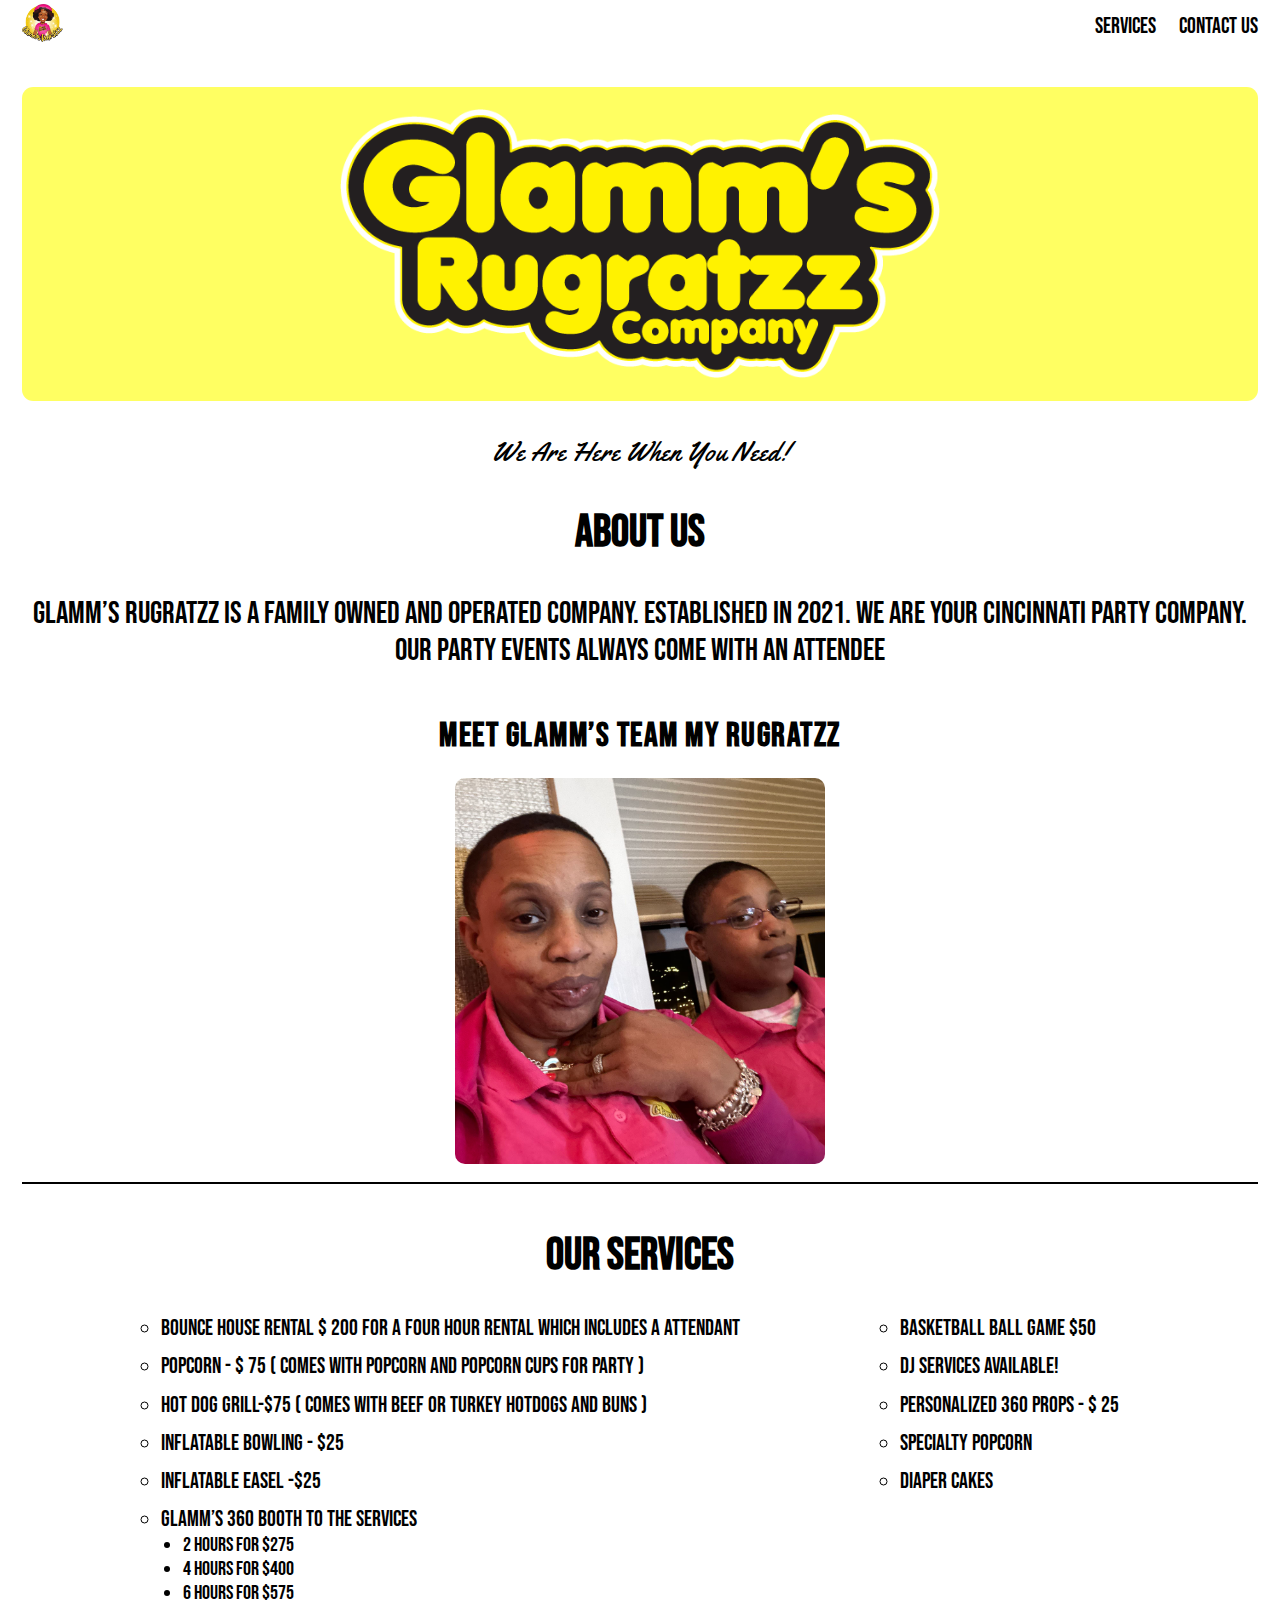
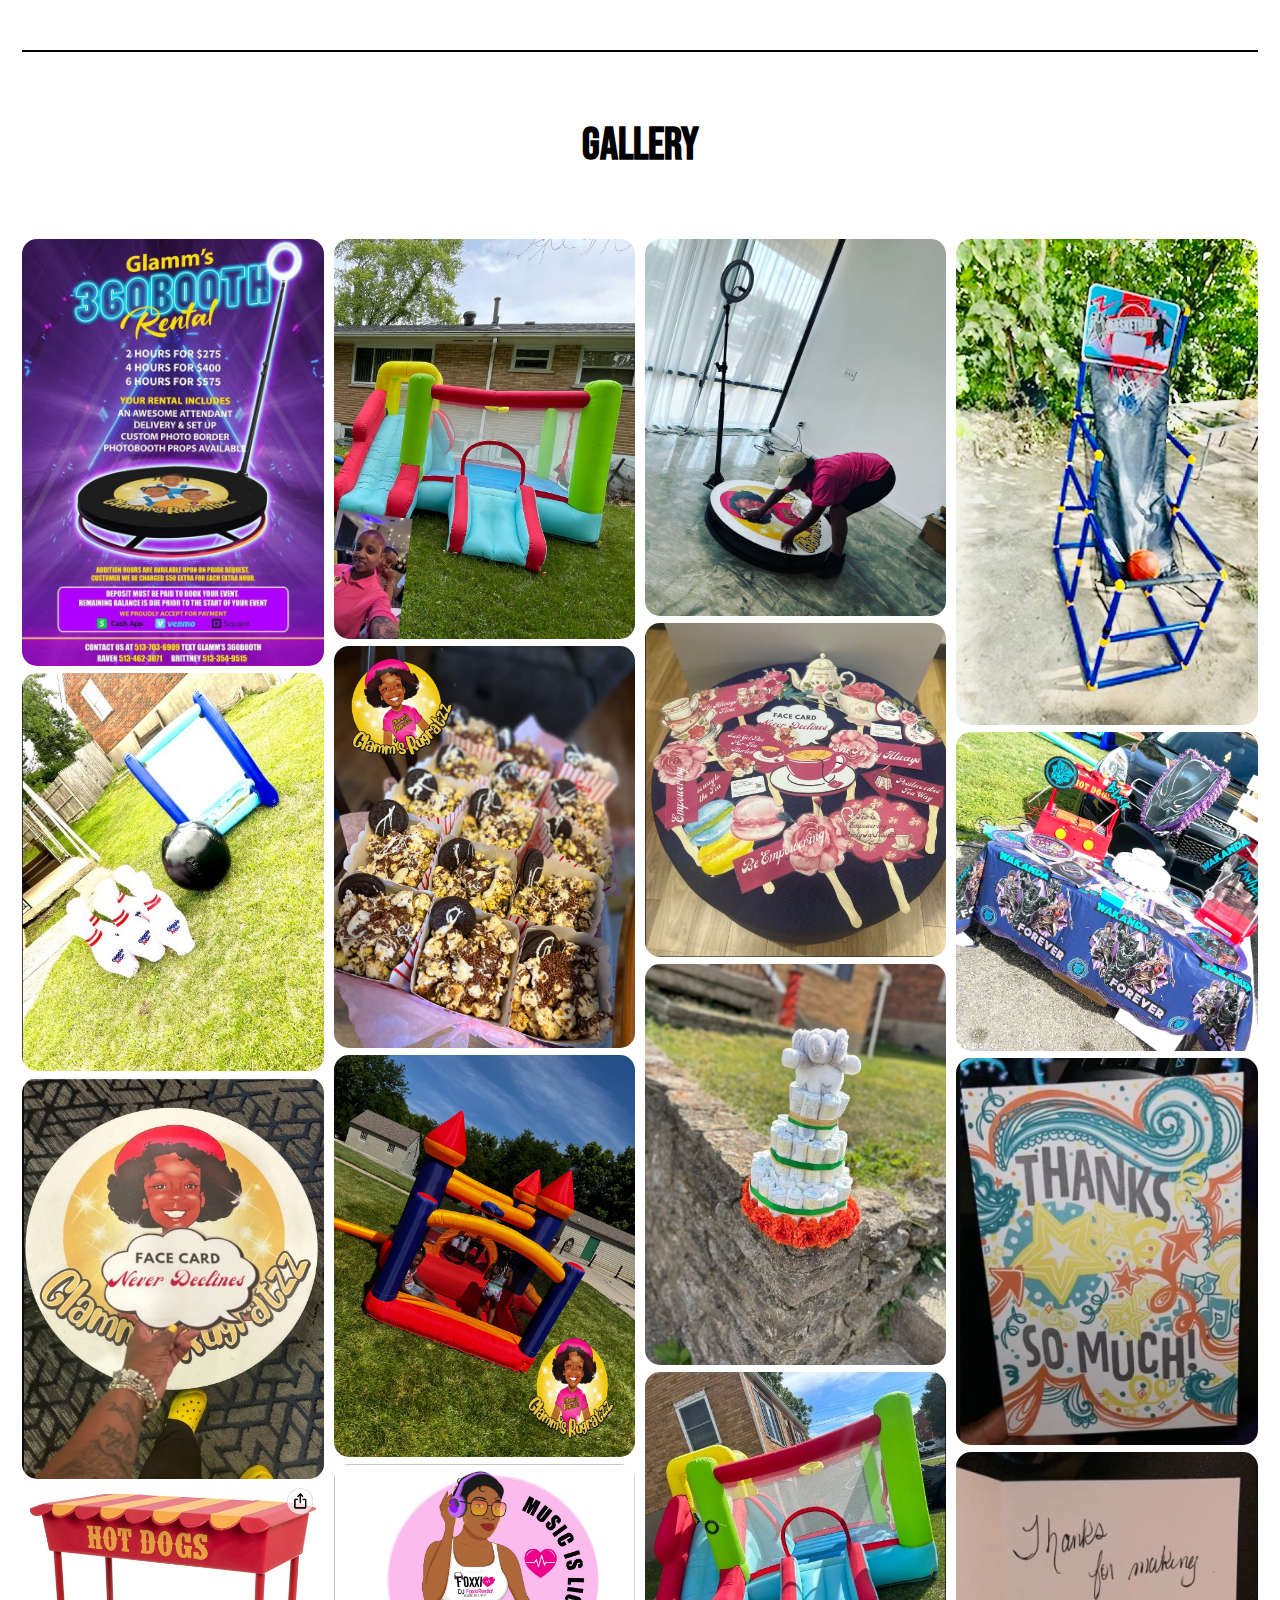
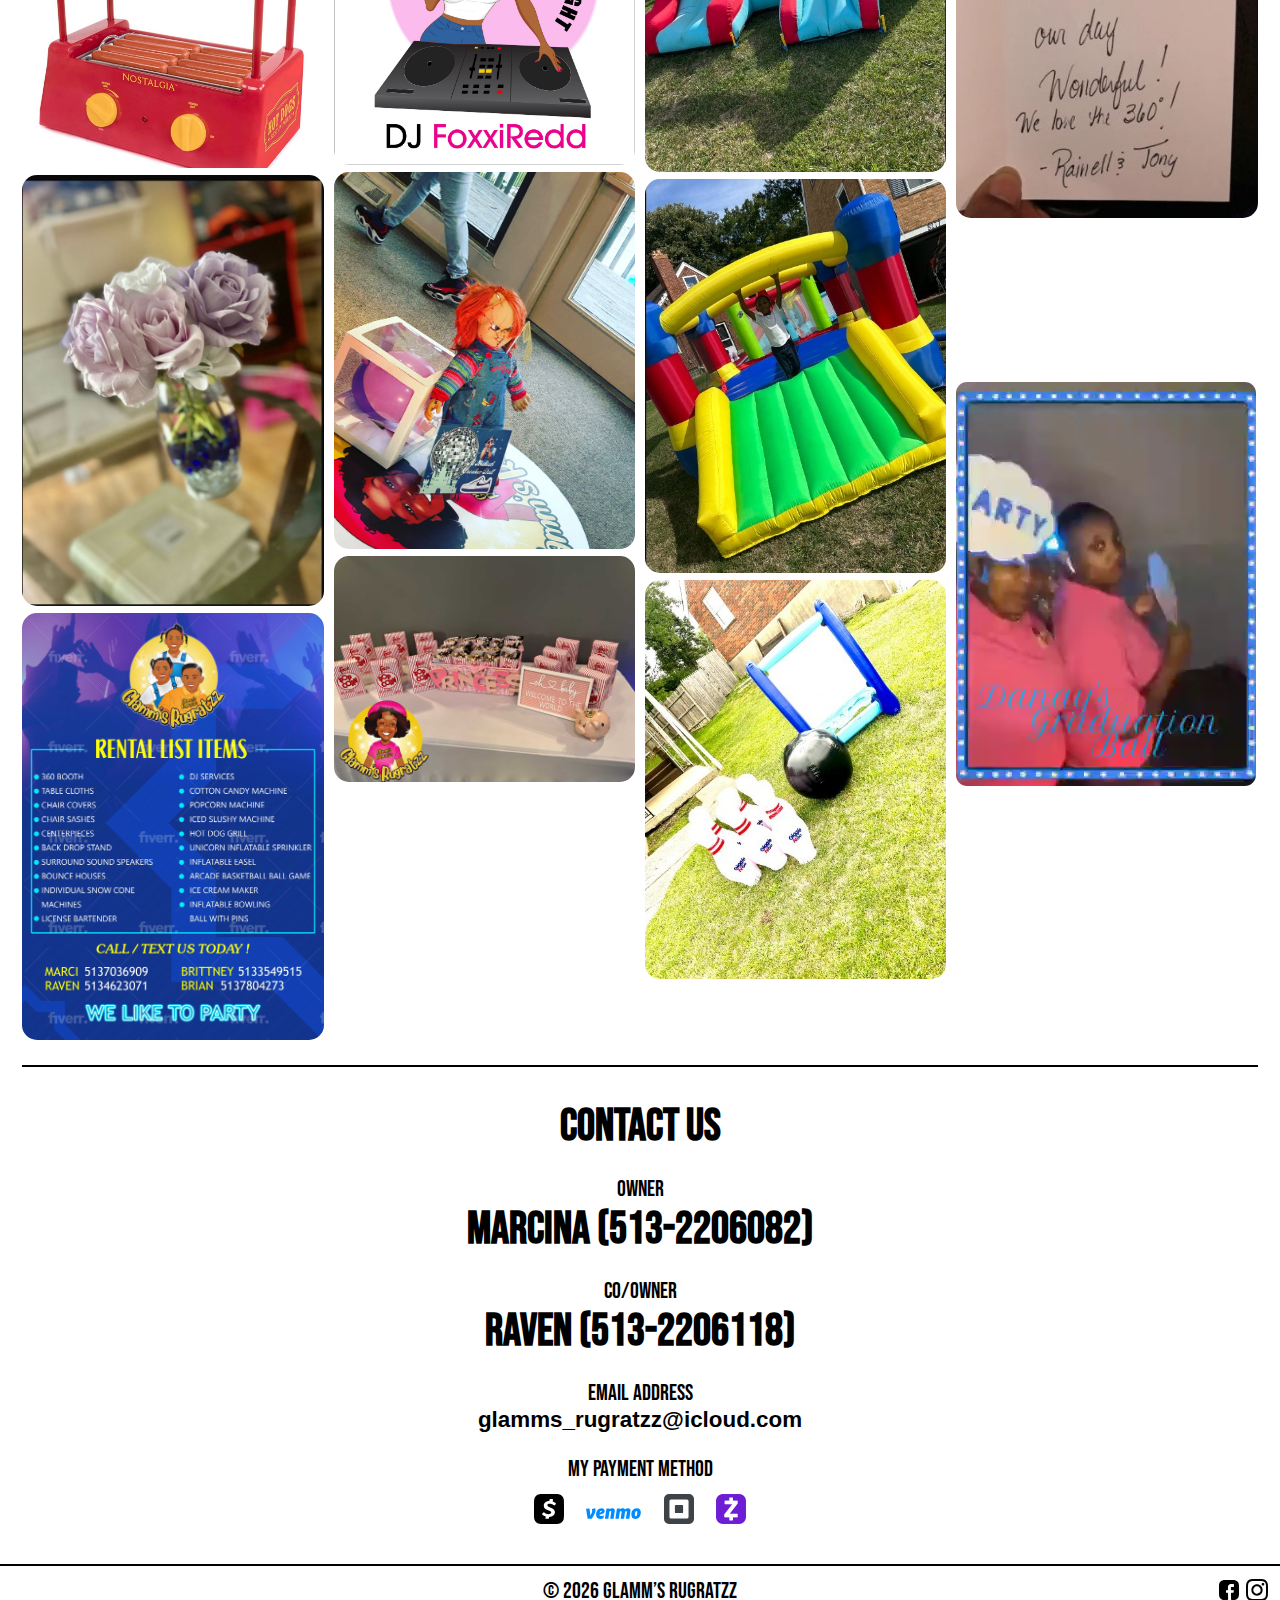
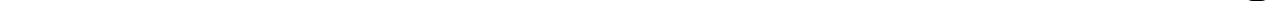
==== commit 17740165: "email id" ====
--- a/index.html
+++ b/index.html
@@ -244,7 +244,7 @@
         <p>Co/Owner</p>
         <h1>Raven (513-2206118)</h1>
         <p>Email address</p>
-        <h1>glamms_rugratzz<span>@</span>Icloud.com</h1>
+        <h1 class="mail">glamms_rugratzz<span>@</span>Icloud.com</h1>
       </div>
       <div class="pay_mathod">
         <p>my payment method</p>
--- a/style.css
+++ b/style.css
@@ -21,7 +21,7 @@
 
 body {
   background-color: var(--color-primary);
-  text-transform: uppercase;
+  /* text-transform: uppercase; */
 }
 
 li {
@@ -238,6 +238,12 @@
 }
 .contact_content p{
     margin-top: 1em;
+}
+
+.mail {
+  font-family: sans-serif;
+  text-transform: lowercase;
+  font-size: 1rem;
 }
 
 footer {
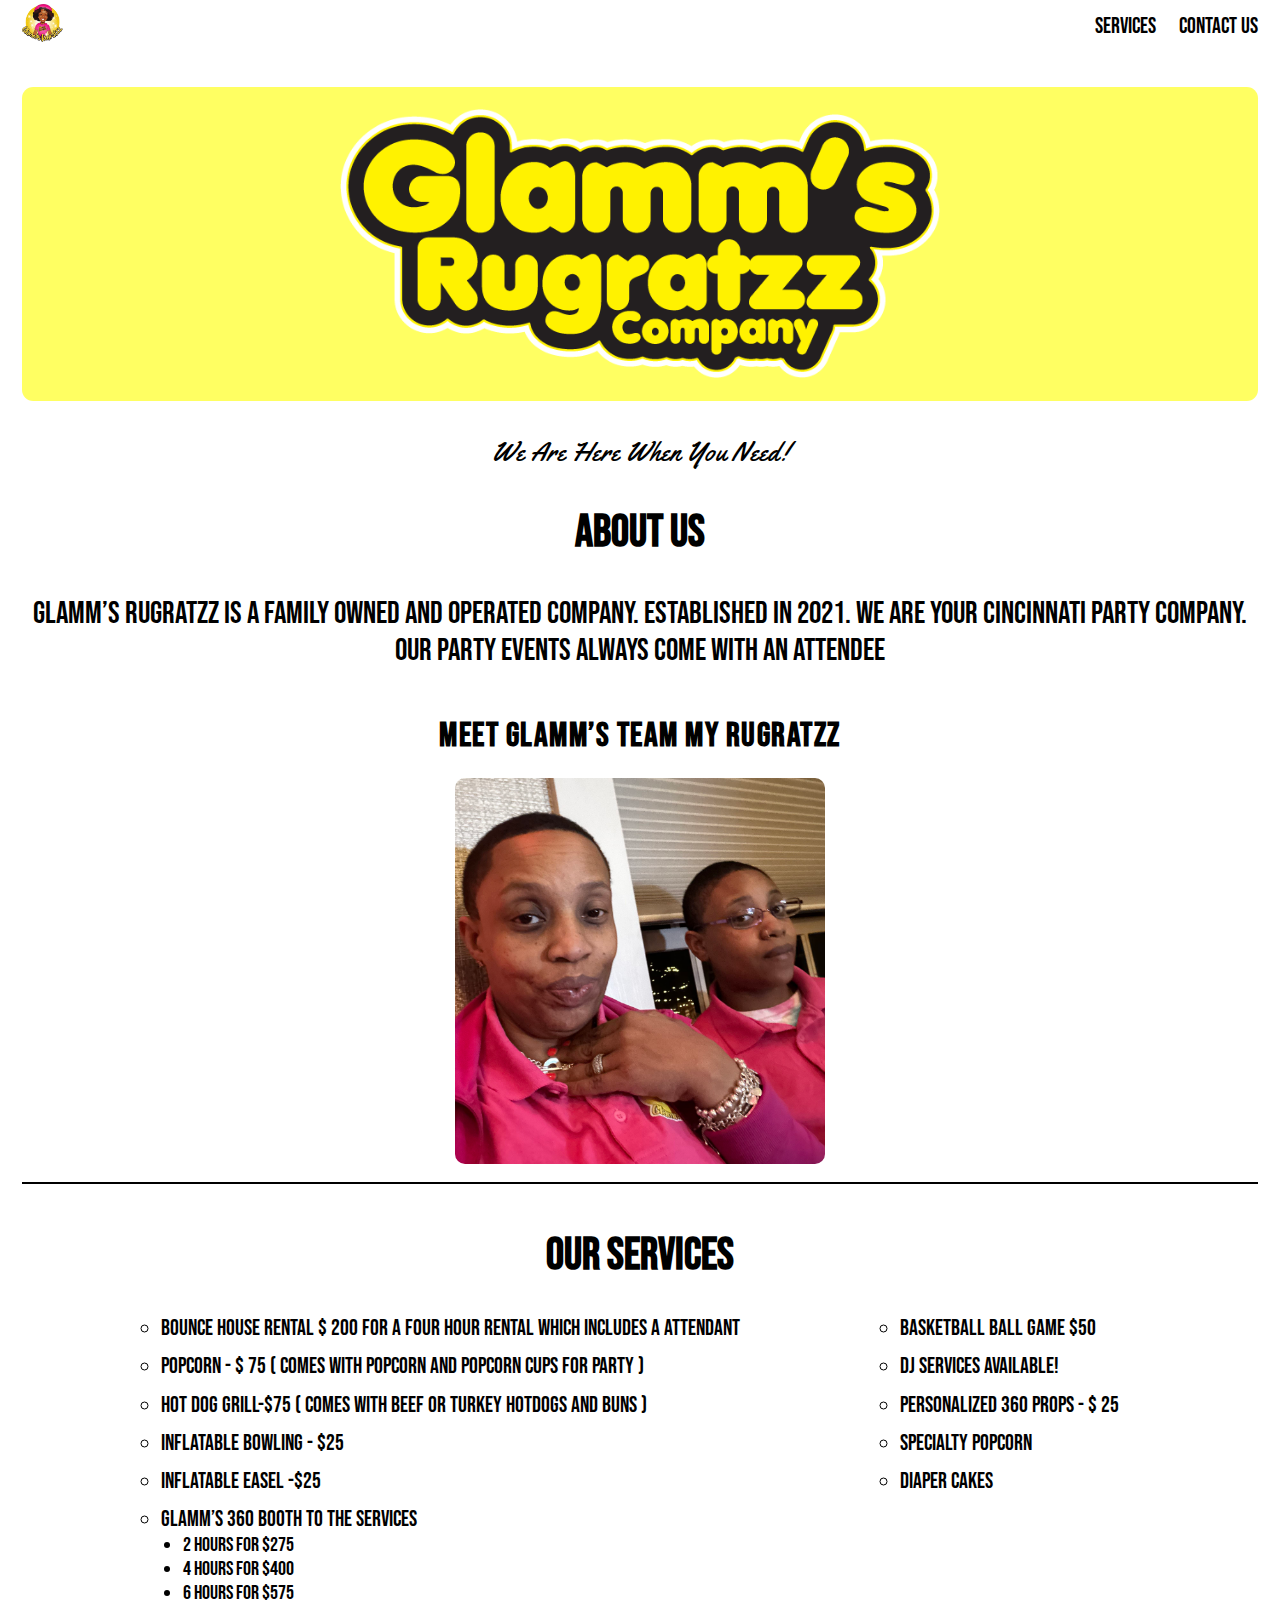
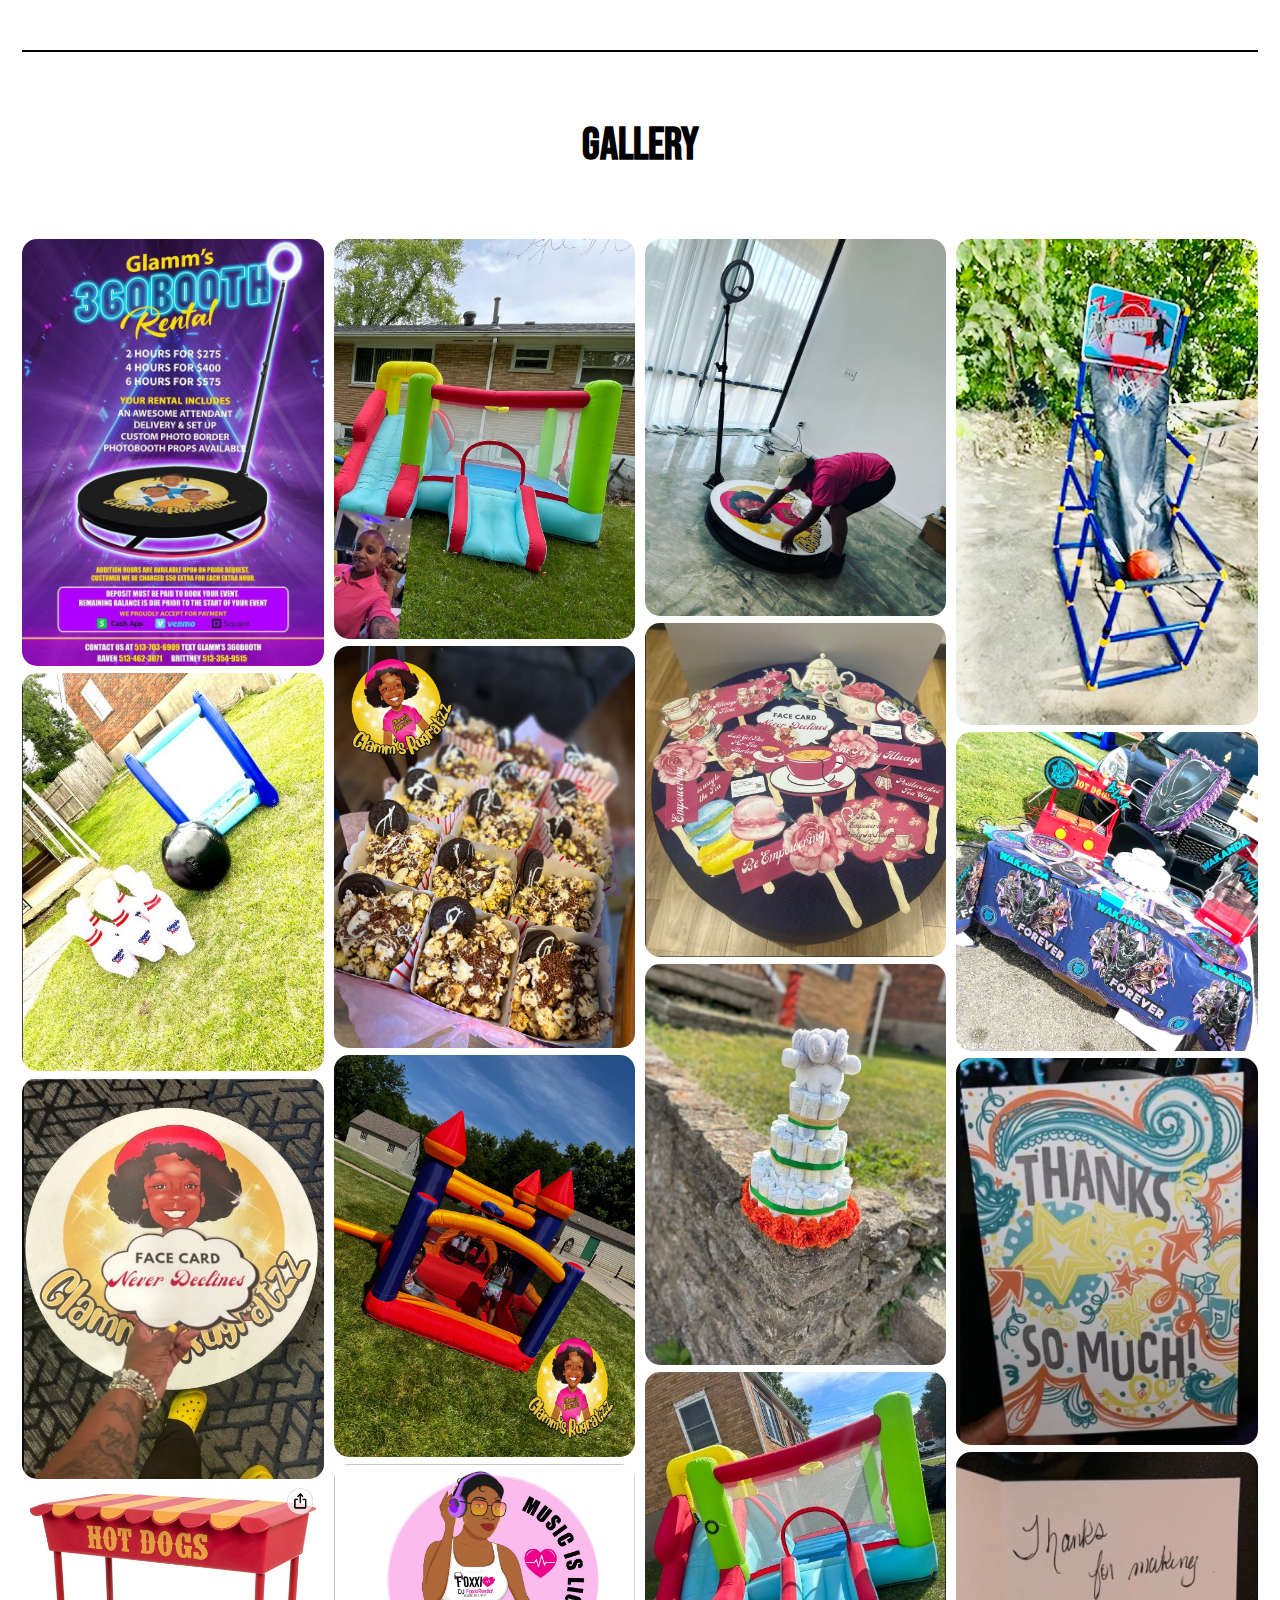
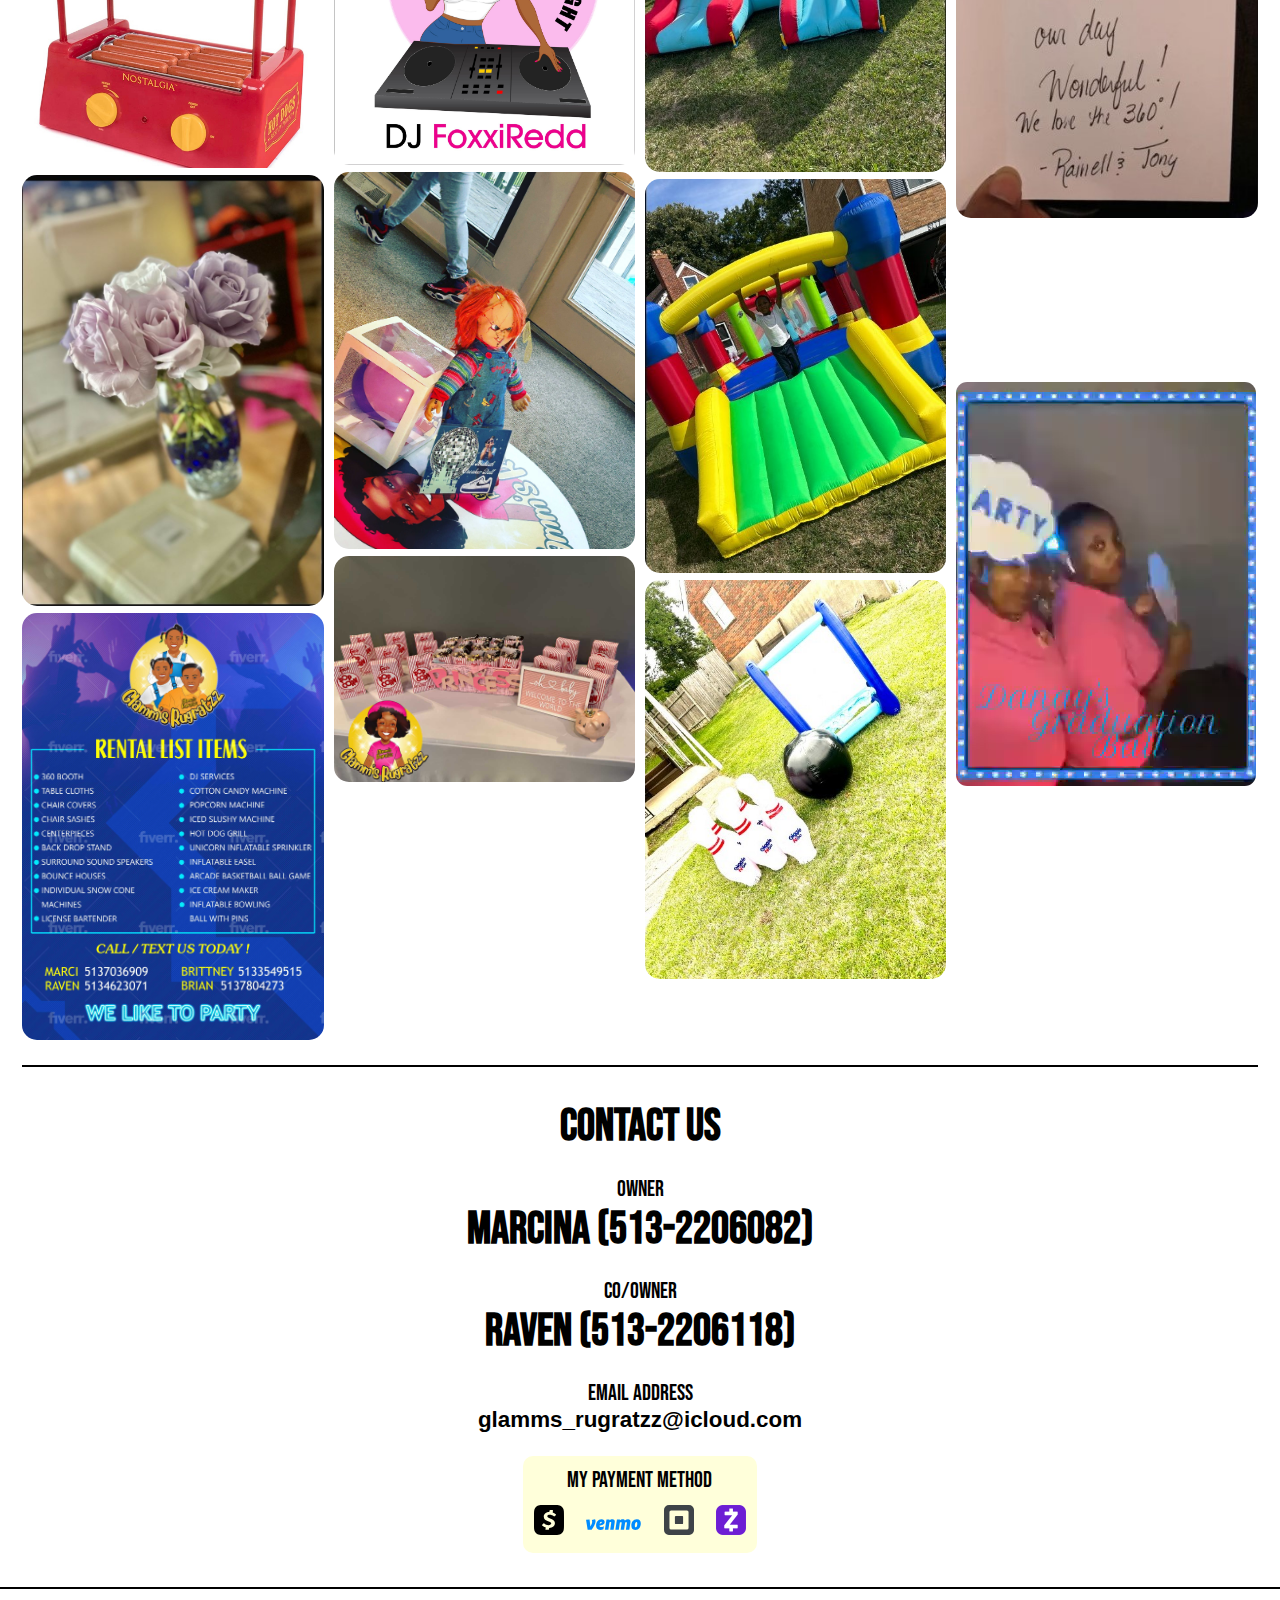
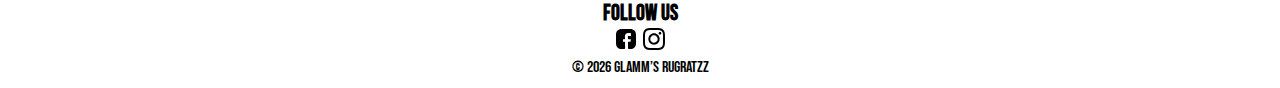
==== commit f47fa87d: "follow us" ====
--- a/index.html
+++ b/index.html
@@ -258,11 +258,12 @@
     </section>
 
     <footer>
-      <p>&copy; <span id="current"></span> GLAMM’S RUGRATZZ</p>
+      <h1>Follow us</h1>
       <div class="Social">
         <a href="https://www.facebook.com/queenflawzztees"><img src="imges/facebook.svg" alt="fblink"></a>
         <a href="https://instagram.com/glamms_rugratzz?igshid=MzMyNGUyNmU2YQ%3D%3D&utm_source=qr"><img src="imges/instagram-fill.svg" alt="fblink"></a>
       </div>
+      <p>&copy; <span id="current"></span> GLAMM’S RUGRATZZ</p>
     </footer>
     <script src="main.js"></script>
   </body>
--- a/style.css
+++ b/style.css
@@ -220,7 +220,13 @@
   padding: 1.5em 0;
 }
 .pay_mathod {
+  background-color: rgb(255, 255, 218);
+  width: fit-content;
+  margin: auto;
   margin-top: 1em;
+  \\border: 2px solid black;
+  padding: .5em;
+  border-radius: 10px;
 }
 
 .pay_container {
@@ -247,19 +253,26 @@
 }
 
 footer {
-  position: relative;
+  \\position: relative;
   background-color: var(--color-primary);
   padding: 0.5em 0;
   border-top: 2px solid black;
 }
 
+footer  h1 {
+  font-size: 1rem;
+}
+
 .Social {
-  position: absolute;
-  top: .5em;
-  right: 0.5em;
+  width: fit-content;
+  margin: auto;
+  \\position: absolute;
+  \\top: .5em;
+  \\right: 0.5em;
 }
 
 footer p {
+  font-size: .7rem;
   text-align: center;
 }
 
